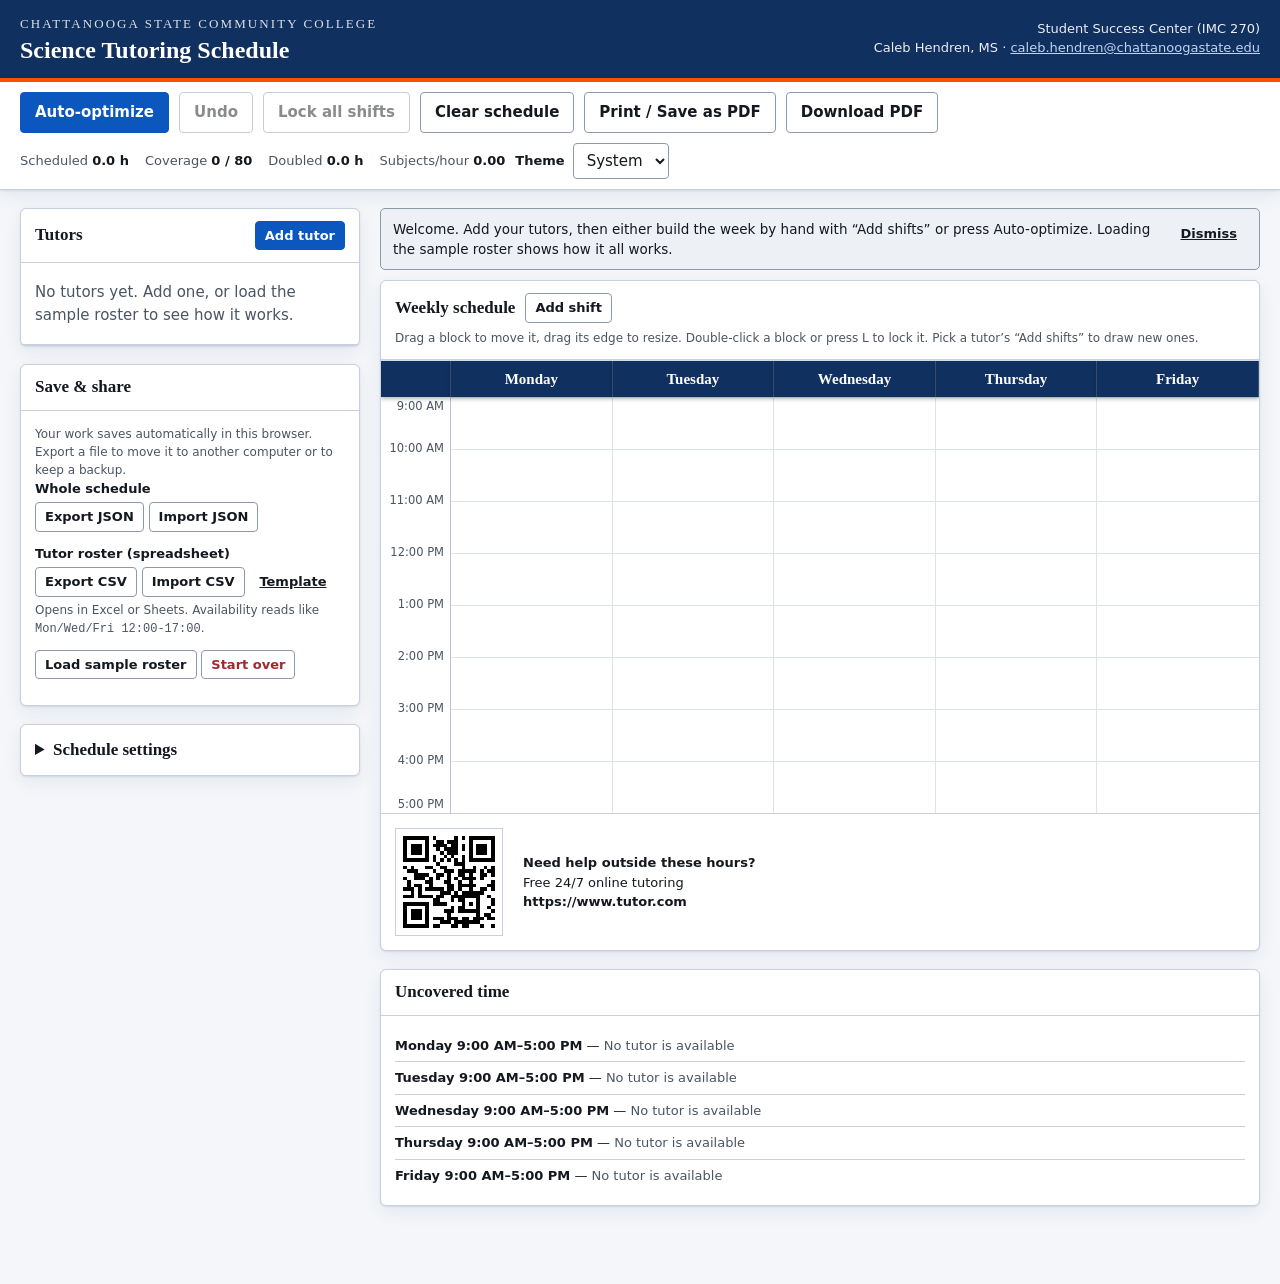
==== index.html @ 3a1ab456 "Start the sample roster at 9 AM, add undo, and say why a hole is really a hole Three tutors in the s" ====
<!DOCTYPE html>
<html lang="en">
<head>
<meta charset="utf-8">
<meta name="viewport" content="width=device-width, initial-scale=1">
<title>Tutor Schedule — Chattanooga State</title>
<meta name="description" content="Weekly science tutoring schedule builder for Chattanooga State Community College.">
<link rel="icon" href="data:image/svg+xml,%3Csvg xmlns='http://www.w3.org/2000/svg' viewBox='0 0 32 32'%3E%3Crect width='32' height='32' rx='6' fill='%2310305F'/%3E%3Cpath d='M7 11h18M7 16h18M7 21h11' stroke='%23FE5000' stroke-width='2.5' stroke-linecap='round'/%3E%3C/svg%3E">
<link rel="stylesheet" href="assets/css/app.css">
<link rel="stylesheet" href="assets/css/print.css" media="print">
</head>
<body>
<a class="skip-link" href="#calendar-panel">Skip to the schedule</a>

<header class="app-header">
  <div class="app-header__inner">
    <div class="app-header__brand">
      <span class="app-header__college">Chattanooga State Community College</span>
      <h1 class="app-header__title" id="app-title">Science Tutoring Schedule</h1>
    </div>
    <div class="app-header__meta">
      <div id="header-location">Student Success Center (IMC 270)</div>
      <div>
        <span id="header-contact">Caleb Hendren, MS</span> ·
        <a id="header-email" href="mailto:caleb.hendren@chattanoogastate.edu">caleb.hendren@chattanoogastate.edu</a>
      </div>
    </div>
  </div>
</header>

<div class="toolbar">
  <div class="toolbar__inner">
    <button type="button" class="btn btn--primary" id="btn-optimize">Auto-optimize</button>
    <button type="button" class="btn" id="btn-cancel" hidden>Cancel</button>
    <button type="button" class="btn" id="btn-undo" title="Undo (Ctrl+Z)">Undo</button>
    <button type="button" class="btn" id="btn-lock-all">Lock all shifts</button>
    <button type="button" class="btn" id="btn-clear">Clear schedule</button>
    <button type="button" class="btn" id="btn-print">Print / Save as PDF</button>
    <button type="button" class="btn" id="btn-pdf">Download PDF</button>

    <div class="toolbar__spacer"></div>

    <div class="stats" id="stats" role="status" aria-live="polite"></div>

    <div class="field--inline">
      <label for="theme-select">Theme</label>
      <select id="theme-select" style="width:auto">
        <option value="system">System</option>
        <option value="light">Light</option>
        <option value="dark">Dark</option>
      </select>
    </div>

    <div class="progress" id="progress" data-active="false">
      <div class="progress__track"><div class="progress__bar" id="progress-bar"></div></div>
      <span id="progress-text">Optimizing…</span>
    </div>
  </div>
</div>

<div class="layout">
  <aside>
    <section class="panel" aria-labelledby="tutors-heading">
      <div class="panel__head">
        <h2 id="tutors-heading">Tutors</h2>
        <div class="toolbar__spacer"></div>
        <button type="button" class="btn btn--small btn--primary" id="btn-add-tutor">Add tutor</button>
      </div>
      <div class="panel__body--flush">
        <ul class="roster" id="roster"></ul>
      </div>
    </section>

    <section class="panel" aria-labelledby="data-heading">
      <div class="panel__head"><h2 id="data-heading">Save &amp; share</h2></div>
      <div class="panel__body">
        <p class="field__hint" style="margin-top:0" id="save-hint">
          Your work saves automatically in this browser. Export a file to move it to another
          computer or to keep a backup.
        </p>
        <div class="field">
          <label>Whole schedule</label>
          <button type="button" class="btn btn--small" id="btn-export-json">Export JSON</button>
          <button type="button" class="btn btn--small" id="btn-import-json">Import JSON</button>
        </div>
        <div class="field">
          <label>Tutor roster (spreadsheet)</label>
          <button type="button" class="btn btn--small" id="btn-export-csv">Export CSV</button>
          <button type="button" class="btn btn--small" id="btn-import-csv">Import CSV</button>
          <button type="button" class="btn btn--small btn--quiet" id="btn-template-csv">Template</button>
          <p class="field__hint">
            Opens in Excel or Sheets. Availability reads like
            <code>Mon/Wed/Fri 12:00-17:00</code>.
          </p>
        </div>
        <div class="field">
          <button type="button" class="btn btn--small" id="btn-sample">Load sample roster</button>
          <button type="button" class="btn btn--small btn--danger" id="btn-reset">Start over</button>
        </div>
        <input type="file" id="file-input" accept=".json,.csv,text/csv,application/json" class="visually-hidden">
      </div>
    </section>

    <section class="panel">
      <details class="settings" id="settings-details">
        <summary>Schedule settings</summary>
        <div class="panel__body" id="settings-body"></div>
      </details>
    </section>
  </aside>

  <main id="calendar-panel">
    <div id="messages" aria-live="polite"></div>

    <section class="panel" aria-labelledby="calendar-heading">
      <div class="panel__head">
        <h2 id="calendar-heading">Weekly schedule</h2>
        <button type="button" class="btn btn--small" id="btn-add-shift">Add shift</button>
        <div class="toolbar__spacer"></div>
        <span class="field__hint" id="calendar-hint">Drag a block to move it, drag its edge to resize. Double-click a block or press L to lock it.</span>
      </div>
      <div class="calendar-wrap">
        <div class="calendar-min">
          <div class="calendar" id="calendar"></div>
        </div>
      </div>
      <div class="schedule-foot">
        <div id="qr-holder"></div>
        <div class="schedule-foot__text">
          <div><strong>Need help outside these hours?</strong></div>
          <div id="qr-caption">Free 24/7 online tutoring</div>
          <div class="schedule-foot__url" id="qr-url">https://www.tutor.com</div>
        </div>
      </div>
    </section>

    <section class="panel" aria-labelledby="gaps-heading">
      <div class="panel__head"><h2 id="gaps-heading">Uncovered time</h2></div>
      <div class="panel__body"><ul class="gaps" id="gaps"></ul></div>
    </section>
  </main>
</div>

<!-- Rendered from the same state, shown only on paper: a real table so the
     PDF comes out tagged and navigable. -->
<div class="print-only" id="print-view"></div>

<div id="dialog-root"></div>

<script src="assets/js/vendor/qrcode.js"></script>
<script src="assets/js/vendor/jspdf.umd.min.js"></script>
<script src="assets/js/util.js"></script>
<script src="assets/js/store.js"></script>
<script src="assets/js/csv.js"></script>
<script src="assets/js/optimizer.js"></script>
<script src="assets/js/theme.js"></script>
<script src="assets/js/qr.js"></script>
<script src="assets/js/tutors.js"></script>
<script src="assets/js/calendar.js"></script>
<script src="assets/js/printview.js"></script>
<script src="assets/js/pdf.js"></script>
<script src="assets/js/app.js"></script>
</body>
</html>
---- assets/css/app.css ----
/* ==========================================================================
   Chatt State Tutor Scheduler
   Every color is a token. The four brand values below are the only place to
   edit if Marketing supplies different hex codes.
   ========================================================================== */

:root {
  --brand-navy: #10305F;
  --brand-blue: #0B57BE;
  --brand-blue-dark: #002855;
  --brand-orange: #FE5000;

  /* Orange fails AA as small text (3.3:1), so text uses the darkened form. */
  --brand-orange-text: #C63F00;

  --bg: #F4F6F9;
  --surface: #FFFFFF;
  --surface-2: #EDF1F6;
  --surface-3: #E2E8F0;
  --ink: #14181F;
  --ink-muted: #4A5563;
  --border: #C7D0DC;
  --border-strong: #8D9AAC;
  --accent: var(--brand-blue);
  --accent-ink: #FFFFFF;
  --header-bg: var(--brand-navy);
  --header-ink: #FFFFFF;
  --grid-line: #DCE3EC;
  --grid-line-strong: #B9C3D1;
  --avail-tint: rgba(0, 91, 187, .14);
  --danger: #A4262C;
  --shadow: 0 1px 2px rgba(16, 48, 95, .10), 0 6px 18px rgba(16, 48, 95, .07);

  --row-h: 26px;
  --gutter-w: 70px;
  --serif: Georgia, "Times New Roman", serif;
  --sans: system-ui, -apple-system, "Segoe UI", Roboto, "Helvetica Neue", Arial, sans-serif;

  color-scheme: light;
}

:root[data-theme="dark"] {
  --brand-navy: #0B1626;
  --brand-blue: #6FA8FF;
  --brand-blue-dark: #9CC4FF;
  --brand-orange: #FF7A3D;
  --brand-orange-text: #FFA575;

  --bg: #0E1520;
  --surface: #18212F;
  --surface-2: #212C3D;
  --surface-3: #2B384C;
  --ink: #EEF3F9;
  --ink-muted: #AEBBCA;
  --border: #35435C;
  --border-strong: #55688A;
  --accent: #6FA8FF;
  --accent-ink: #0B1626;
  --header-bg: #0B1626;
  --header-ink: #FFFFFF;
  --grid-line: #2A3648;
  --grid-line-strong: #3D4C66;
  --avail-tint: rgba(111, 168, 255, .14);
  --danger: #FF8A8A;
  --shadow: 0 1px 2px rgba(0, 0, 0, .4), 0 6px 18px rgba(0, 0, 0, .3);

  color-scheme: dark;
}

@media (prefers-color-scheme: dark) {
  :root:not([data-theme="light"]) {
    --brand-navy: #0B1626;
    --brand-blue: #6FA8FF;
    --brand-blue-dark: #9CC4FF;
    --brand-orange: #FF7A3D;
    --brand-orange-text: #FFA575;

    --bg: #0E1520;
    --surface: #18212F;
    --surface-2: #212C3D;
    --surface-3: #2B384C;
    --ink: #EEF3F9;
    --ink-muted: #AEBBCA;
    --border: #35435C;
    --border-strong: #55688A;
    --accent: #6FA8FF;
    --accent-ink: #0B1626;
    --header-bg: #0B1626;
    --header-ink: #FFFFFF;
    --grid-line: #2A3648;
    --grid-line-strong: #3D4C66;
    --avail-tint: rgba(111, 168, 255, .14);
    --danger: #FF8A8A;
    --shadow: 0 1px 2px rgba(0, 0, 0, .4), 0 6px 18px rgba(0, 0, 0, .3);

    color-scheme: dark;
  }
}

* { box-sizing: border-box; }

body {
  margin: 0;
  background: var(--bg);
  color: var(--ink);
  font: 15px/1.5 var(--sans);
  -webkit-text-size-adjust: 100%;
}

h1, h2, h3 { font-family: var(--serif); font-weight: 700; line-height: 1.2; margin: 0; }

a { color: var(--accent); }
a:focus-visible,
button:focus-visible,
input:focus-visible,
select:focus-visible,
textarea:focus-visible,
[tabindex]:focus-visible {
  outline: 3px solid var(--brand-orange);
  outline-offset: 2px;
  border-radius: 2px;
}

.skip-link {
  position: absolute; left: -9999px; top: 0; z-index: 100;
  background: var(--surface); color: var(--ink);
  padding: 10px 16px; border: 2px solid var(--brand-orange);
}
.skip-link:focus { left: 8px; top: 8px; }

.visually-hidden {
  position: absolute !important; width: 1px; height: 1px;
  margin: -1px; padding: 0; overflow: hidden;
  clip: rect(0 0 0 0); white-space: nowrap; border: 0;
}

/* ---- header ------------------------------------------------------------ */

.app-header {
  background: var(--header-bg);
  color: var(--header-ink);
  border-bottom: 4px solid var(--brand-orange);
}
.app-header__inner {
  max-width: 1600px; margin: 0 auto; padding: 14px 20px;
  display: flex; align-items: center; gap: 20px; flex-wrap: wrap;
}
.app-header__brand { display: flex; flex-direction: column; gap: 2px; }
.app-header__college {
  font-family: var(--serif); font-size: 13px; letter-spacing: .16em;
  text-transform: uppercase; opacity: .85;
}
.app-header__title { font-size: 24px; color: var(--header-ink); }
.app-header__meta { margin-left: auto; text-align: right; font-size: 13px; line-height: 1.45; opacity: .92; }
.app-header__meta a { color: #CFE1FF; }

/* ---- controls ---------------------------------------------------------- */

.btn {
  font: inherit; font-weight: 600;
  padding: 8px 14px;
  border: 1px solid var(--border-strong);
  border-radius: 4px;
  background: var(--surface);
  color: var(--ink);
  cursor: pointer;
}
.btn:hover { background: var(--surface-2); }
.btn--primary {
  background: var(--accent); border-color: var(--accent); color: var(--accent-ink);
}
.btn--primary:hover { background: var(--brand-blue-dark); border-color: var(--brand-blue-dark); }
:root[data-theme="dark"] .btn--primary:hover { background: #9CC4FF; }
.btn--quiet { background: transparent; border-color: transparent; text-decoration: underline; padding: 6px 8px; }
.btn--danger { color: var(--danger); }
.btn[disabled] { opacity: .5; cursor: not-allowed; }
.btn--small { padding: 4px 9px; font-size: 13px; }

label { font-weight: 600; font-size: 13px; }
input[type="text"], input[type="number"], input[type="email"], input[type="url"], select, textarea {
  font: inherit;
  padding: 7px 9px;
  border: 1px solid var(--border-strong);
  border-radius: 4px;
  background: var(--surface);
  color: var(--ink);
  width: 100%;
}
input[type="checkbox"] { width: 17px; height: 17px; accent-color: var(--accent); }

fieldset { border: 1px solid var(--border); border-radius: 5px; margin: 0; padding: 10px 12px 12px; }
legend { font-weight: 700; font-size: 13px; padding: 0 5px; }

/* ---- toolbar ----------------------------------------------------------- */

.toolbar {
  position: sticky; top: 0; z-index: 20;
  background: var(--surface);
  border-bottom: 1px solid var(--border);
  box-shadow: var(--shadow);
}
.toolbar__inner {
  max-width: 1600px; margin: 0 auto; padding: 10px 20px;
  display: flex; gap: 10px; align-items: center; flex-wrap: wrap;
}
.toolbar__spacer { flex: 1 1 auto; }

.stats { display: flex; gap: 16px; flex-wrap: wrap; font-size: 13px; color: var(--ink-muted); }
.stats strong { color: var(--ink); font-variant-numeric: tabular-nums; }
.stats__item--over strong { color: var(--brand-orange-text); }

.progress {
  display: none; align-items: center; gap: 10px;
  width: 100%; padding-top: 4px;
}
.progress[data-active="true"] { display: flex; }
.progress__track { flex: 1 1 auto; height: 8px; background: var(--surface-3); border-radius: 999px; overflow: hidden; }
.progress__bar { height: 100%; width: 0; background: var(--accent); transition: width .12s linear; }

/* ---- layout ------------------------------------------------------------ */

.layout {
  max-width: 1600px; margin: 0 auto; padding: 18px 20px 60px;
  display: grid; grid-template-columns: 340px minmax(0, 1fr); gap: 20px; align-items: start;
}
@media (max-width: 1080px) { .layout { grid-template-columns: 1fr; } }

.panel {
  background: var(--surface);
  border: 1px solid var(--border);
  border-radius: 6px;
  box-shadow: var(--shadow);
  margin-bottom: 18px;
}
.panel__head {
  display: flex; align-items: center; flex-wrap: wrap; gap: 6px 10px;
  padding: 12px 14px; border-bottom: 1px solid var(--border);
}
.panel__head .field__hint { margin: 0; text-align: right; }
.panel__head h2 { font-size: 17px; }
.panel__body { padding: 14px; }
.panel__body--flush { padding: 0; }

/* ---- tutor roster ------------------------------------------------------ */

.roster { list-style: none; margin: 0; padding: 0; }
.roster__empty { padding: 18px 14px; color: var(--ink-muted); }
.roster li { border-bottom: 1px solid var(--border); }
.roster__row {
  display: flex; align-items: flex-start; flex-wrap: wrap;
  gap: 8px 10px; padding: 10px 14px; width: 100%;
}
.roster__swatch {
  flex: none; width: 14px; height: 38px; border-radius: 3px; margin-top: 2px;
  border: 1px solid rgba(0, 0, 0, .25);
}
.roster__info { flex: 1 1 auto; min-width: 0; }
.roster__name { font-weight: 700; }
.roster__label { color: var(--ink-muted); font-size: 12px; font-weight: 400; }
.roster__meta { font-size: 12.5px; color: var(--ink-muted); }
/* Four actions do not fit beside a name in a sidebar, so they take their own
   line under it rather than squeezing the roster text to one word per row. */
.roster__actions {
  display: flex; gap: 4px; flex: 1 0 100%; flex-wrap: wrap; justify-content: flex-end;
}
.roster__row[data-selected="1"] {
  background: var(--avail-tint);
  box-shadow: inset 3px 0 0 var(--accent);
}

.chips { display: flex; flex-wrap: wrap; gap: 4px; margin: 4px 0 2px; }
.chip {
  font-size: 11px; font-weight: 700; letter-spacing: .04em;
  padding: 1px 6px; border-radius: 3px;
  background: var(--surface-3); color: var(--ink);
  border: 1px solid var(--border-strong);
}

/* ---- availability painter --------------------------------------------- */

.painter { display: grid; grid-template-columns: 54px repeat(5, 1fr); gap: 1px; user-select: none; }
.painter__corner, .painter__day, .painter__time {
  font-size: 11px; color: var(--ink-muted); text-align: center; padding: 2px 0;
}
.painter__time { text-align: right; padding-right: 6px; }
.painter__day { font-weight: 700; color: var(--ink); }
.painter__cell {
  height: 13px; background: var(--surface-3);
  border: 0; padding: 0; cursor: pointer; border-radius: 1px;
}
.painter__cell[data-on="1"] { background: var(--accent); }
.painter__cell[data-hour="1"] { border-top: 1px solid var(--border-strong); }
.painter__cell:focus-visible { outline: 2px solid var(--brand-orange); outline-offset: 1px; }
.painter__hint { font-size: 12px; color: var(--ink-muted); margin: 8px 0 0; }

.windows { list-style: none; margin: 8px 0 0; padding: 0; display: flex; flex-direction: column; gap: 6px; }
.windows li { display: flex; gap: 6px; align-items: center; }
.windows select, .windows input { width: auto; flex: 1 1 auto; min-width: 0; }

/* ---- calendar ---------------------------------------------------------- */

.calendar {
  display: grid;
  grid-template-columns: var(--gutter-w) repeat(5, minmax(0, 1fr));
  border-top: 1px solid var(--grid-line);
}
/* The day names pin to the top of the grid's own scroll box, not to the page,
   so they never come to rest in the middle of the schedule. */
.calendar__head {
  position: sticky; top: 0; z-index: 10;
  background: var(--brand-navy); color: #fff;
  font-family: var(--serif); font-weight: 700;
  text-align: center; padding: 7px 4px;
  border-right: 1px solid rgba(255, 255, 255, .18);
  box-shadow: 0 2px 4px rgba(0, 0, 0, .28);
}
.calendar__head--gutter { background: var(--brand-navy); }

.calendar__gutter { position: relative; border-right: 1px solid var(--grid-line-strong); }
.calendar__tick {
  position: absolute; right: 6px; transform: translateY(-50%);
  font-size: 11.5px; color: var(--ink-muted); font-variant-numeric: tabular-nums;
}

.calendar__day {
  position: relative;
  border-right: 1px solid var(--grid-line);
  background:
    repeating-linear-gradient(
      to bottom,
      var(--grid-line) 0, var(--grid-line) 1px,
      transparent 1px, transparent calc(var(--row-h) * 2)
    );
}
.calendar__day:last-child { border-right: 0; }

.block {
  position: absolute; overflow: hidden;
  border-radius: 4px;
  border: 1px solid rgba(0, 0, 0, .22);
  border-left-width: 5px;
  padding: 3px 5px;
  font-size: 12px; line-height: 1.25;
  cursor: grab; text-align: left;
  box-shadow: 0 1px 2px rgba(0, 0, 0, .12);
}
.block:active { cursor: grabbing; }
.block__name { font-weight: 700; display: block; }
.block__time { display: block; font-size: 11px; opacity: .85; font-variant-numeric: tabular-nums; }
.block__subjects { display: block; font-size: 10.5px; font-weight: 700; letter-spacing: .03em; margin-top: 1px; }
/* The padlock shows on a locked block, and otherwise only while the block is
   hovered or focused -- an unlocked week carries no icons at all. Hidden by
   visibility, so an invisible control is never in the way of a click; a block
   takes focus before its lock button, which is what puts it in reach of Tab. */
.block__lock {
  position: absolute; top: 1px; right: 1px;
  border: 0; background: none; padding: 1px 2px;
  font-size: 11px; line-height: 1; cursor: pointer;
  visibility: hidden;
}
.block:hover .block__lock,
.block:focus-visible .block__lock,
.block:focus-within .block__lock,
.block[data-locked="1"] .block__lock { visibility: visible; }
.block[data-locked="1"] { border-style: dashed; }
.block__lock:focus-visible { outline: 2px solid var(--brand-orange); outline-offset: 1px; }
.block[data-hatch="1"] {
  background-image: repeating-linear-gradient(
    45deg, rgba(0, 0, 0, .13) 0 4px, transparent 4px 9px
  );
}
.block[data-short="1"] { padding: 1px 4px; }
.block[data-short="1"] .block__time,
.block[data-short="1"] .block__subjects { display: none; }
.block__handle {
  position: absolute; left: 0; right: 0; height: 6px; cursor: ns-resize;
}
.block__handle--top { top: 0; }
.block__handle--bottom { bottom: 0; }

.overband {
  position: absolute; left: 0; right: 0;
  background: repeating-linear-gradient(45deg, var(--brand-orange) 0 6px, transparent 6px 12px);
  opacity: .55; pointer-events: none;
}

/* The hours the tutor being placed is actually free, tinted while drawing. */
.availband {
  position: absolute; left: 0; right: 0;
  background: var(--avail-tint); pointer-events: none;
}
.calendar[data-drawing="1"] .calendar__day { cursor: crosshair; }
.block--ghost {
  background: var(--surface); border: 2px dashed var(--accent); border-left-width: 2px;
  color: var(--ink); font-weight: 700; font-variant-numeric: tabular-nums;
  opacity: .92; pointer-events: none; left: 2px; right: 2px; width: auto;
}

.calendar-wrap {
  overflow: auto;
  max-height: calc(100vh - 200px);
  min-height: 360px;
  overscroll-behavior: contain;
}
.calendar-min { min-width: 720px; }

/* ---- warnings & gaps --------------------------------------------------- */

.notice {
  display: flex; gap: 9px; align-items: flex-start;
  padding: 10px 12px; border-radius: 5px; font-size: 13.5px;
  border: 1px solid var(--border-strong); background: var(--surface-2);
  margin-bottom: 10px;
}
.notice--warn { border-left: 5px solid var(--brand-orange); }
.notice--error { border-left: 5px solid var(--danger); }
.notice__list { margin: 4px 0 0; padding-left: 18px; }

.gaps { list-style: none; margin: 0; padding: 0; font-size: 13px; }
.gaps li { padding: 6px 0; border-bottom: 1px solid var(--border); }
.gaps li:last-child { border-bottom: 0; }
.gaps__when { font-weight: 700; }
.gaps__why { color: var(--ink-muted); }

/* ---- settings ---------------------------------------------------------- */

.field { margin-bottom: 12px; }
.field label { display: block; margin-bottom: 4px; }
.field--inline { display: flex; align-items: center; gap: 8px; }
.field--inline label { margin: 0; }
.field__hint { font-size: 12px; color: var(--ink-muted); margin: 4px 0 0; }
.grid-2 { display: grid; grid-template-columns: 1fr 1fr; gap: 12px; }

.subject-grid { display: grid; grid-template-columns: 1fr 1fr; gap: 6px 12px; }
.subject-grid label { display: flex; align-items: center; gap: 7px; font-weight: 500; }

details.settings > summary {
  cursor: pointer; padding: 12px 14px; font-family: var(--serif);
  font-weight: 700; font-size: 17px;
}
details.settings > summary:focus-visible { outline: 3px solid var(--brand-orange); outline-offset: -3px; }

/* ---- dialog ------------------------------------------------------------ */

.dialog-backdrop {
  position: fixed; inset: 0; background: rgba(8, 18, 33, .55);
  display: flex; align-items: flex-start; justify-content: center;
  padding: 30px 16px; overflow-y: auto; z-index: 50;
}
.dialog {
  background: var(--surface); border-radius: 8px; width: min(680px, 100%);
  box-shadow: 0 18px 60px rgba(0, 0, 0, .35); border: 1px solid var(--border);
}
.dialog__head { display: flex; align-items: center; padding: 14px 18px; border-bottom: 1px solid var(--border); }
.dialog__head h2 { font-size: 19px; }
.dialog__body { padding: 18px; }
.dialog__foot {
  display: flex; gap: 10px; justify-content: flex-end;
  padding: 14px 18px; border-top: 1px solid var(--border);
}

/* ---- footer / QR ------------------------------------------------------- */

.schedule-foot {
  display: flex; gap: 20px; align-items: center; flex-wrap: wrap;
  padding: 14px; border-top: 1px solid var(--border);
}
.qr-svg { width: 108px; height: 108px; display: block; background: #fff; border: 1px solid var(--border); }
.schedule-foot__text { font-size: 13px; line-height: 1.5; }
.schedule-foot__url { font-weight: 700; word-break: break-all; }

/* The print rendering is built from the same state but only shown on paper. */
.print-only { display: none; }
---- assets/css/print.css ----
/* Print / Save-as-PDF rendering.
   The screen app is hidden entirely and the semantic table takes over, so the
   PDF Chrome and Edge produce is tagged, selectable and screen-reader
   navigable rather than a picture of a calendar. */

@page {
  size: letter landscape;
  margin: 0.4in;
}

.app-header,
.toolbar,
.layout,
#dialog-root,
.skip-link { display: none !important; }

.print-only { display: block !important; }

html, body {
  background: #fff !important;
  color: #14181F !important;
  font-size: 9.5pt;
  font-family: system-ui, -apple-system, "Segoe UI", Roboto, Arial, sans-serif;
}

* { -webkit-print-color-adjust: exact !important; print-color-adjust: exact !important; }

.visually-hidden {
  position: absolute !important; width: 1px; height: 1px;
  margin: -1px; padding: 0; overflow: hidden;
  clip: rect(0 0 0 0); white-space: nowrap; border: 0;
}

/* ---- header ------------------------------------------------------------ */

.pv-head {
  display: flex; align-items: flex-end; gap: 20px;
  border-bottom: 3px solid #FE5000;
  padding-bottom: 6px; margin-bottom: 8px;
}
.pv-head__main { flex: 1 1 auto; }
.pv-college {
  margin: 0; font-size: 8pt; letter-spacing: .14em; text-transform: uppercase;
  color: #10305F; font-weight: 700;
}
.pv-head h1 {
  margin: 1px 0 0; font-family: Georgia, "Times New Roman", serif;
  font-size: 17pt; color: #002855;
}
.pv-term {
  margin: 2px 0 0; font-family: Georgia, "Times New Roman", serif;
  font-size: 12pt; font-weight: 700; color: #10305F;
}
.pv-subtitle { margin: 1px 0 0; font-size: 9pt; color: #3A4553; }
.pv-where { margin: 2px 0 0; font-size: 9.5pt; font-weight: 700; }
.pv-head__contact { text-align: right; font-size: 8.5pt; line-height: 1.35; }
.pv-head__contact p { margin: 0; }

/* ---- grid -------------------------------------------------------------- */

.pv-table {
  width: 100%; border-collapse: collapse; table-layout: fixed;
  page-break-inside: avoid;
}
.pv-table thead th {
  background: #10305F; color: #fff;
  font-family: Georgia, "Times New Roman", serif;
  font-size: 10pt; padding: 3px 2px;
  border: 1px solid #10305F;
}
.pv-time-head { width: 52px; }
.pv-time {
  width: 52px; text-align: right; padding-right: 4px;
  font-size: 7.5pt; color: #3A4553; font-weight: 600;
  white-space: nowrap;
  vertical-align: top;
}
.pv-table tbody tr { height: 15px; }
.pv-empty { border-bottom: 1px solid #EDF1F6; border-right: 1px solid #DCE3EC; }
.pv-table tbody tr.pv-hour .pv-empty,
.pv-table tbody tr.pv-hour .pv-time { border-top: 1px solid #B9C3D1; }

.pv-block {
  vertical-align: top;
  border: 1px solid #6B7789;
  padding: 2px 3px; line-height: 1.15;
  overflow: hidden;
}
.pv-block[data-hatch="1"] {
  background-image: repeating-linear-gradient(45deg, rgba(0,0,0,.14) 0 4px, transparent 4px 9px);
}
.pv-block__name { display: block; font-weight: 700; font-size: 8.5pt; }
.pv-block__time { display: block; font-size: 7pt; }
.pv-block__subjects { display: block; font-size: 7pt; font-weight: 700; letter-spacing: .02em; }

/* ---- day separation ----
   A day can run several lanes wide, so the day break needs a rule that is
   unmistakably heavier than the one between two lanes of the same day, plus a
   wash on alternating days for the stretches where blocks run edge to edge.
   These come after .pv-block: its border shorthand would otherwise win. */
.pv-table .pv-dayend { border-right: 2.5pt solid #10305F; }
.pv-table thead th.pv-dayend { border-right: 2.5pt solid #fff; }
.pv-table .pv-time { border-right: 2.5pt solid #10305F; }
.pv-day-alt.pv-empty { background: #F2F6FB; }

/* ---- important notes --------------------------------------------------- */

.pv-notes {
  margin-top: 7px; padding: 5px 8px;
  border: 1px solid #10305F; border-left: 4px solid #FE5000;
  page-break-inside: avoid;
}
.pv-notes h2 {
  font-family: Georgia, "Times New Roman", serif; font-size: 9.5pt;
  margin: 0 0 1px; color: #002855;
}
.pv-notes p { margin: 0; font-size: 8.5pt; line-height: 1.35; }

/* ---- footer ------------------------------------------------------------ */

.pv-foot {
  display: flex; gap: 16px; align-items: flex-start;
  margin-top: 8px; padding-top: 6px; border-top: 1px solid #B9C3D1;
  page-break-inside: avoid;
}
.pv-qr .qr-svg { width: 74px; height: 74px; border: 1px solid #B9C3D1; }
.pv-qr__text { font-size: 8pt; line-height: 1.35; max-width: 190px; }
.pv-qr__text p { margin: 0 0 1px; }
.pv-qr__url { font-weight: 700; word-break: break-all; }

.pv-legend { flex: 1 1 auto; }
.pv-legend h2 { font-size: 9pt; margin: 0 0 3px; font-family: Georgia, serif; }
.pv-legend ul {
  list-style: none; margin: 0; padding: 0;
  display: flex; flex-wrap: wrap; gap: 3px 14px; font-size: 8pt;
}
.pv-legend li { display: flex; align-items: center; gap: 5px; }
.pv-swatch { display: inline-block; width: 16px; height: 10px; border: 1px solid #6B7789; }
.pv-legend__subjects { color: #3A4553; font-weight: 700; font-size: 7pt; }

/* ---- text listing ------------------------------------------------------ */

.pv-listing {
  page-break-before: always;
  font-size: 10pt;
}
.pv-listing h2 { font-family: Georgia, serif; font-size: 13pt; color: #002855; margin: 0 0 6px; }
.pv-listing h3 {
  font-family: Georgia, serif; font-size: 11pt; margin: 10px 0 3px;
  border-bottom: 1px solid #B9C3D1;
}
.pv-listing ul { margin: 0; padding-left: 18px; }
.pv-listing li { margin-bottom: 1px; }
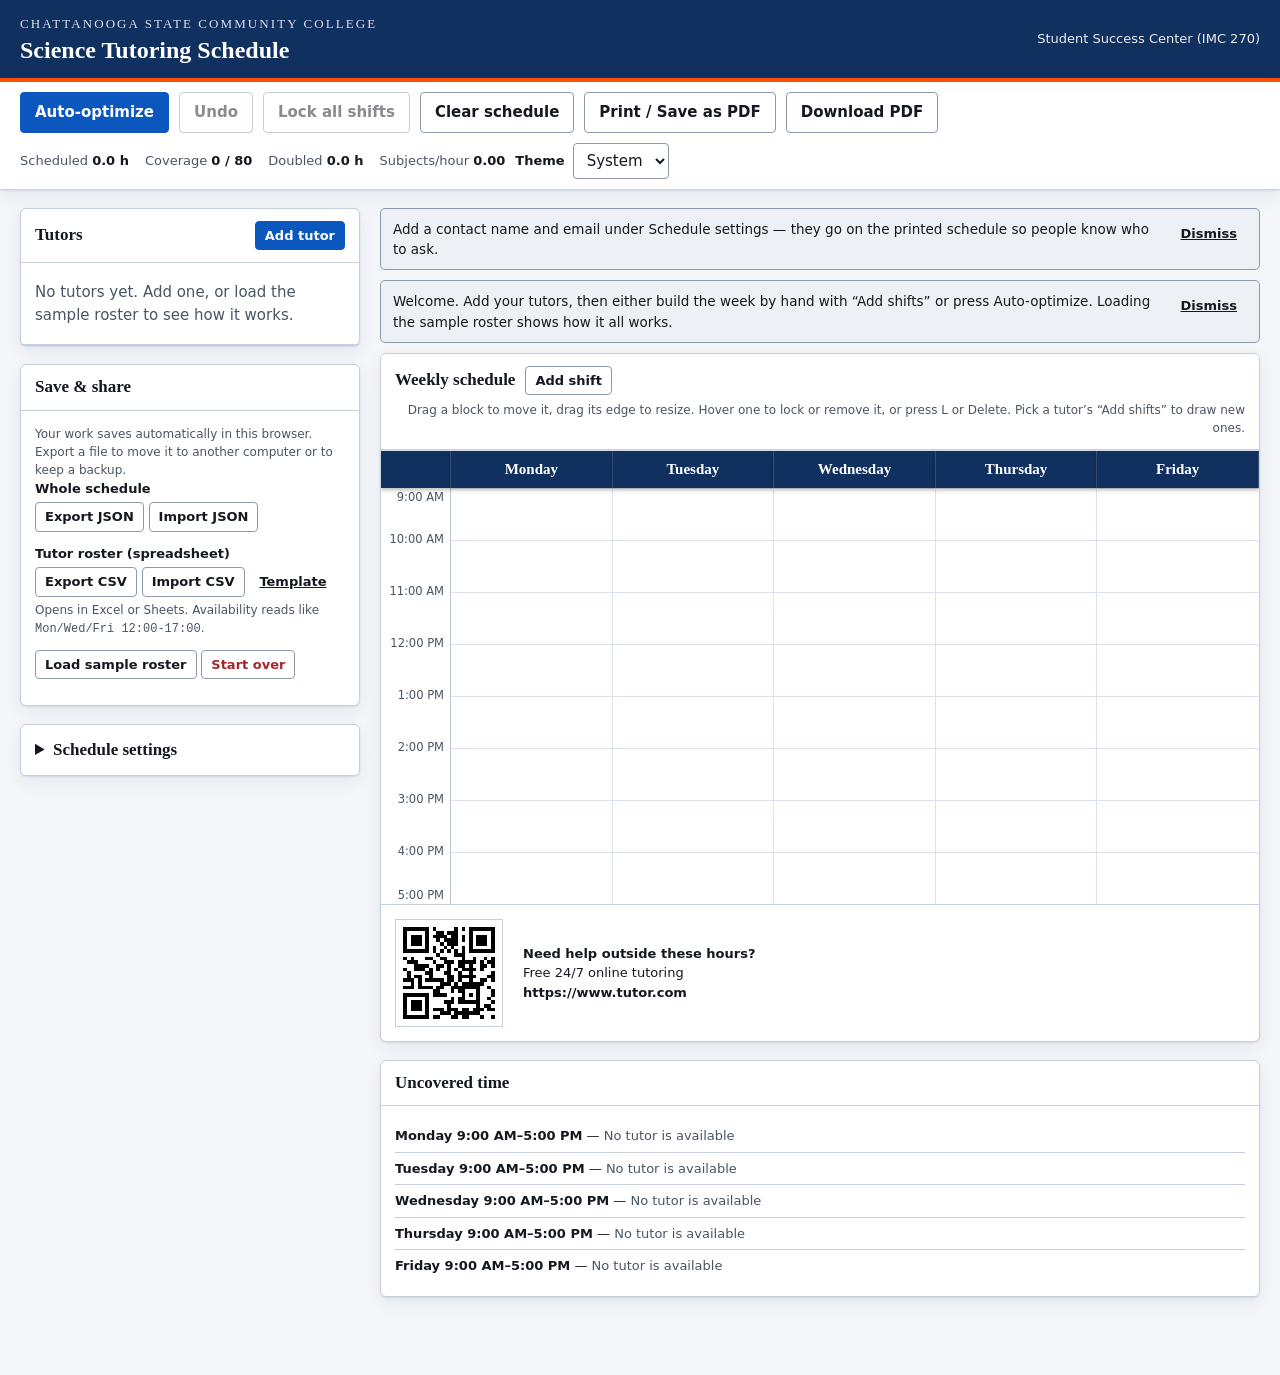
==== commit e193653b: "Add a remove button to each shift, and clear the contact defaults Removing a shift was Delete on a f" ====
--- a/index.html
+++ b/index.html
@@ -20,10 +20,7 @@
     </div>
     <div class="app-header__meta">
       <div id="header-location">Student Success Center (IMC 270)</div>
-      <div>
-        <span id="header-contact">Caleb Hendren, MS</span> ·
-        <a id="header-email" href="mailto:caleb.hendren@chattanoogastate.edu">caleb.hendren@chattanoogastate.edu</a>
-      </div>
+      <div id="header-contact-line" hidden></div>
     </div>
   </div>
 </header>
@@ -117,7 +114,7 @@
         <h2 id="calendar-heading">Weekly schedule</h2>
         <button type="button" class="btn btn--small" id="btn-add-shift">Add shift</button>
         <div class="toolbar__spacer"></div>
-        <span class="field__hint" id="calendar-hint">Drag a block to move it, drag its edge to resize. Double-click a block or press L to lock it.</span>
+        <span class="field__hint" id="calendar-hint">Drag a block to move it, drag its edge to resize. Hover one to lock or remove it, or press L or Delete.</span>
       </div>
       <div class="calendar-wrap">
         <div class="calendar-min">
--- a/assets/css/app.css
+++ b/assets/css/app.css
@@ -358,10 +358,26 @@
   font-size: 11px; line-height: 1; cursor: pointer;
   visibility: hidden;
 }
+/* The remove button sits beside the padlock and follows the same rule: it is
+   there when you are looking at the block, and gone when you are not. The lock
+   keeps the corner so a locked block's padlock never moves. */
+.block__remove {
+  position: absolute; top: 1px; right: 17px;
+  border: 0; background: none; padding: 0 3px;
+  font-size: 14px; line-height: 1; cursor: pointer;
+  color: inherit; opacity: .75;
+  visibility: hidden;
+}
+.block__remove:hover { opacity: 1; color: var(--danger); }
+.block__remove:focus-visible { outline: 2px solid var(--brand-orange); outline-offset: 1px; }
+
 .block:hover .block__lock,
 .block:focus-visible .block__lock,
 .block:focus-within .block__lock,
-.block[data-locked="1"] .block__lock { visibility: visible; }
+.block[data-locked="1"] .block__lock,
+.block:hover .block__remove,
+.block:focus-visible .block__remove,
+.block:focus-within .block__remove { visibility: visible; }
 .block[data-locked="1"] { border-style: dashed; }
 .block__lock:focus-visible { outline: 2px solid var(--brand-orange); outline-offset: 1px; }
 .block[data-hatch="1"] {
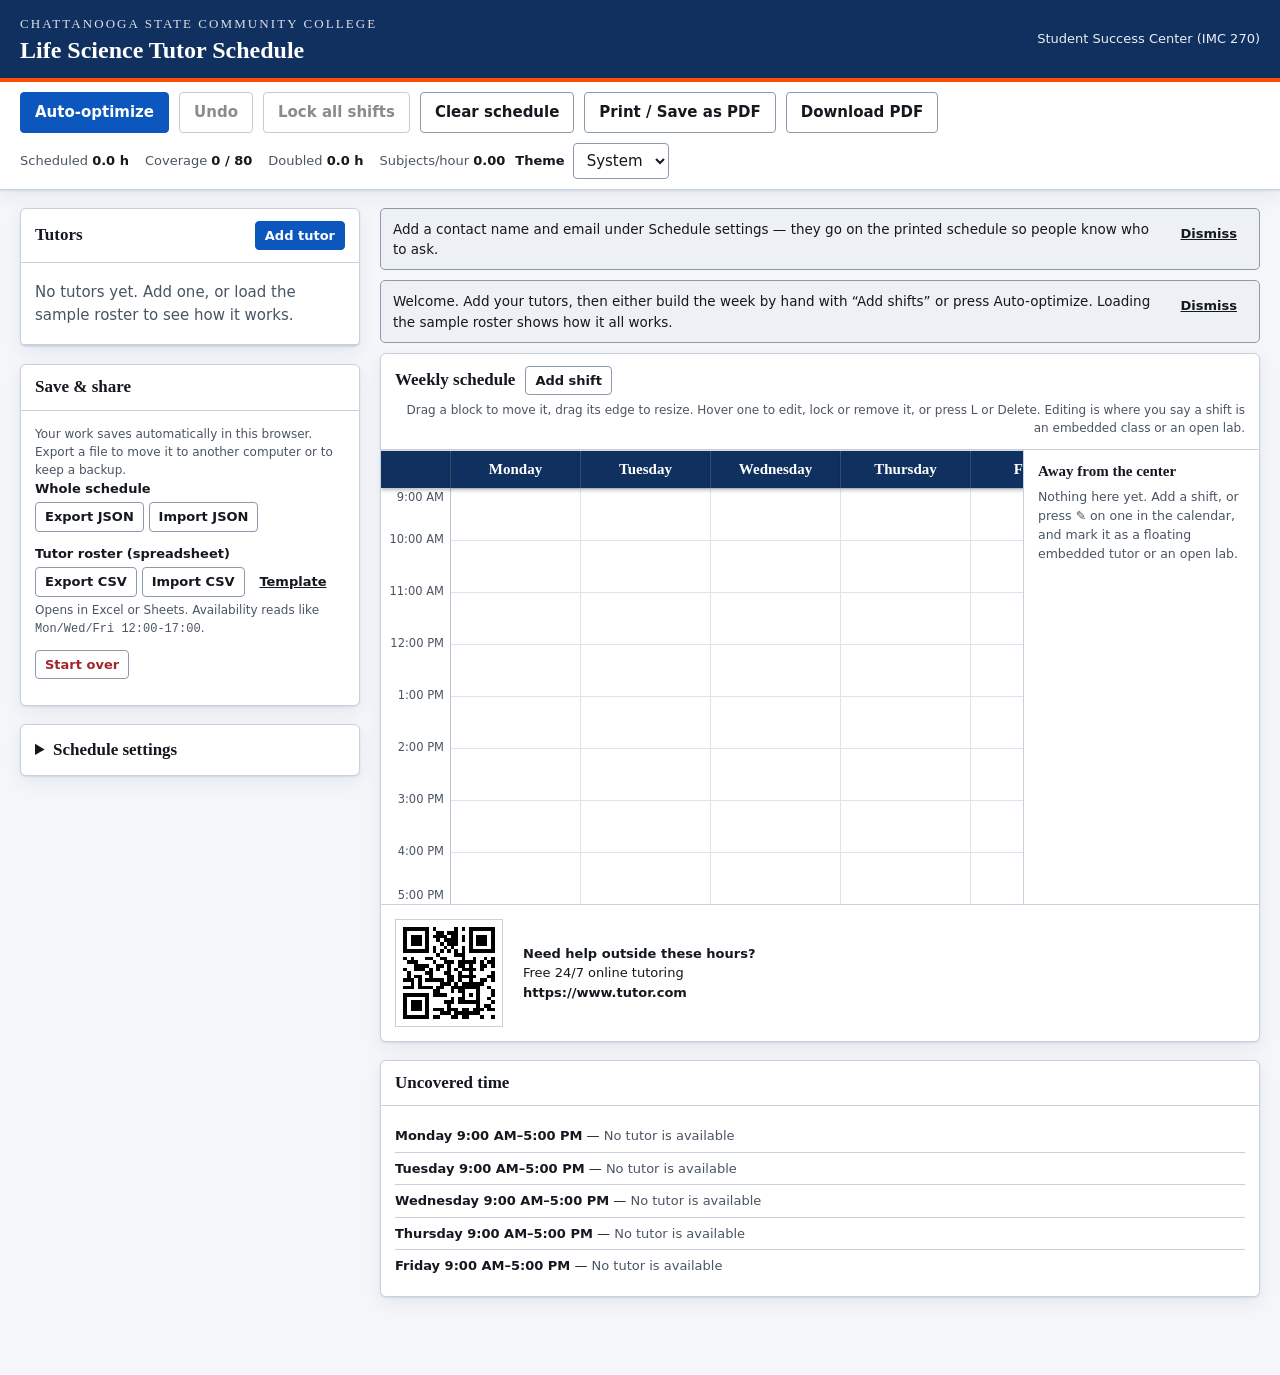
==== commit a54d841f: "Draw only the tutoring center, and list classes and labs beside it A tutor's hours and the tutoring " ====
--- a/index.html
+++ b/index.html
@@ -3,8 +3,8 @@
 <head>
 <meta charset="utf-8">
 <meta name="viewport" content="width=device-width, initial-scale=1">
-<title>Tutor Schedule — Chattanooga State</title>
-<meta name="description" content="Weekly science tutoring schedule builder for Chattanooga State Community College.">
+<title>Life Science Tutor Schedule — Chattanooga State</title>
+<meta name="description" content="Weekly Life Science tutoring schedule builder for Chattanooga State Community College.">
 <link rel="icon" href="data:image/svg+xml,%3Csvg xmlns='http://www.w3.org/2000/svg' viewBox='0 0 32 32'%3E%3Crect width='32' height='32' rx='6' fill='%2310305F'/%3E%3Cpath d='M7 11h18M7 16h18M7 21h11' stroke='%23FE5000' stroke-width='2.5' stroke-linecap='round'/%3E%3C/svg%3E">
 <link rel="stylesheet" href="assets/css/app.css">
 <link rel="stylesheet" href="assets/css/print.css" media="print">
@@ -16,7 +16,7 @@
   <div class="app-header__inner">
     <div class="app-header__brand">
       <span class="app-header__college">Chattanooga State Community College</span>
-      <h1 class="app-header__title" id="app-title">Science Tutoring Schedule</h1>
+      <h1 class="app-header__title" id="app-title">Life Science Tutor Schedule</h1>
     </div>
     <div class="app-header__meta">
       <div id="header-location">Student Success Center (IMC 270)</div>
@@ -91,7 +91,6 @@
           </p>
         </div>
         <div class="field">
-          <button type="button" class="btn btn--small" id="btn-sample">Load sample roster</button>
           <button type="button" class="btn btn--small btn--danger" id="btn-reset">Start over</button>
         </div>
         <input type="file" id="file-input" accept=".json,.csv,text/csv,application/json" class="visually-hidden">
@@ -102,6 +101,13 @@
       <details class="settings" id="settings-details">
         <summary>Schedule settings</summary>
         <div class="panel__body" id="settings-body"></div>
+        <!-- Outside #settings-body, which is re-rendered from state: the button
+             has to survive for the listener bound to it at startup. -->
+        <div class="panel__body settings__foot" id="settings-foot">
+          <button type="button" class="btn btn--small" id="btn-sample">Load sample roster</button>
+          <p class="field__hint">Ten tutors with realistic availability, to see how it all works.</p>
+          <p class="field__hint" id="app-version"></p>
+        </div>
       </details>
     </section>
   </aside>
@@ -116,10 +122,18 @@
         <div class="toolbar__spacer"></div>
         <span class="field__hint" id="calendar-hint">Drag a block to move it, drag its edge to resize. Hover one to lock or remove it, or press L or Delete.</span>
       </div>
-      <div class="calendar-wrap">
-        <div class="calendar-min">
-          <div class="calendar" id="calendar"></div>
+      <div class="schedule-body">
+        <div class="calendar-wrap">
+          <div class="calendar-min">
+            <div class="calendar" id="calendar"></div>
+          </div>
         </div>
+        <!-- Shifts held somewhere other than the room the calendar is about:
+             embedded classes and open labs, beside the grid rather than in it. -->
+        <aside class="offroom" aria-labelledby="offroom-heading">
+          <h3 class="offroom__title" id="offroom-heading">Away from the center</h3>
+          <div id="offroom"></div>
+        </aside>
       </div>
       <div class="schedule-foot">
         <div id="qr-holder"></div>
--- a/assets/css/app.css
+++ b/assets/css/app.css
@@ -362,7 +362,7 @@
    there when you are looking at the block, and gone when you are not. The lock
    keeps the corner so a locked block's padlock never moves. */
 .block__remove {
-  position: absolute; top: 1px; right: 17px;
+  position: absolute; top: 1px; right: 33px;
   border: 0; background: none; padding: 0 3px;
   font-size: 14px; line-height: 1; cursor: pointer;
   color: inherit; opacity: .75;
@@ -370,6 +370,21 @@
 }
 .block__remove:hover { opacity: 1; color: var(--danger); }
 .block__remove:focus-visible { outline: 2px solid var(--brand-orange); outline-offset: 1px; }
+
+/* Where a shift is held is not something a drag can change, so the block
+   carries a way into the dialog that can. It sits between the padlock and the
+   remove button and comes and goes with them. */
+.block__edit {
+  position: absolute; top: 1px; right: 17px;
+  border: 0; background: none; padding: 0 2px;
+  font-size: 11px; line-height: 1; cursor: pointer;
+  color: inherit; opacity: .75;
+  visibility: hidden;
+}
+.block__edit:hover { opacity: 1; }
+.block__edit:focus-visible { outline: 2px solid var(--brand-orange); outline-offset: 1px; }
+/* A locked block has no remove button, so the pencil takes that slot back. */
+.block[data-locked="1"] .block__edit { right: 17px; }
 
 .block:hover .block__lock,
 .block:focus-visible .block__lock,
@@ -377,7 +392,10 @@
 .block[data-locked="1"] .block__lock,
 .block:hover .block__remove,
 .block:focus-visible .block__remove,
-.block:focus-within .block__remove { visibility: visible; }
+.block:focus-within .block__remove,
+.block:hover .block__edit,
+.block:focus-visible .block__edit,
+.block:focus-within .block__edit { visibility: visible; }
 .block[data-locked="1"] { border-style: dashed; }
 .block__lock:focus-visible { outline: 2px solid var(--brand-orange); outline-offset: 1px; }
 .block[data-hatch="1"] {
@@ -412,13 +430,57 @@
   opacity: .92; pointer-events: none; left: 2px; right: 2px; width: auto;
 }
 
+/* The grid and the list of shifts held elsewhere sit side by side, and the
+   list drops underneath once the grid needs the whole width. */
+.schedule-body { display: flex; align-items: stretch; gap: 0; }
 .calendar-wrap {
   overflow: auto;
   max-height: calc(100vh - 200px);
   min-height: 360px;
   overscroll-behavior: contain;
+  flex: 1 1 auto;
 }
 .calendar-min { min-width: 720px; }
+
+.offroom {
+  flex: 0 0 236px;
+  border-left: 1px solid var(--border);
+  padding: 12px 14px;
+  font-size: 13px;
+  max-height: calc(100vh - 200px);
+  overflow: auto;
+}
+.offroom__title { font-family: var(--serif); font-size: 15px; margin: 0 0 8px; }
+.offroom__empty { margin: 0; color: var(--ink-muted); font-size: 12.5px; line-height: 1.5; }
+.offroom__kind {
+  font-size: 11px; text-transform: uppercase; letter-spacing: .08em;
+  color: var(--ink-muted); margin: 12px 0 5px;
+}
+.offroom__kind:first-child { margin-top: 0; }
+.offroom__list { list-style: none; margin: 0; padding: 0; }
+.offroom__item {
+  border: 1px solid rgba(0, 0, 0, .22); border-left-width: 5px;
+  border-radius: 4px; padding: 6px 8px; margin-bottom: 7px;
+}
+.offroom__item[data-locked="1"] { border-style: dashed; }
+.offroom__item[data-hatch="1"] {
+  background-image: repeating-linear-gradient(
+    45deg, rgba(0, 0, 0, .13) 0 4px, transparent 4px 9px
+  );
+}
+.offroom__who { font-weight: 700; }
+.offroom__when { font-variant-numeric: tabular-nums; }
+.offroom__room { font-weight: 700; }
+.offroom__subjects { font-size: 11px; font-weight: 700; letter-spacing: .03em; }
+.offroom__actions { display: flex; flex-wrap: wrap; gap: 4px; margin-top: 6px; }
+
+@media (max-width: 1080px) {
+  .schedule-body { display: block; }
+  .offroom {
+    border-left: 0; border-top: 1px solid var(--border);
+    max-height: none; overflow: visible;
+  }
+}
 
 /* ---- warnings & gaps --------------------------------------------------- */
 
@@ -447,6 +509,16 @@
 .field__hint { font-size: 12px; color: var(--ink-muted); margin: 4px 0 0; }
 .grid-2 { display: grid; grid-template-columns: 1fr 1fr; gap: 12px; }
 
+/* The class list: a full name, the short code that has to fit on a block, and
+   a way to take it off the schedule. */
+.classes { list-style: none; margin: 0 0 10px; padding: 0; }
+.classes li { display: flex; gap: 6px; margin-bottom: 6px; }
+.classes li input { flex: 1 1 auto; min-width: 0; }
+.classes__short { flex: 0 0 84px; text-transform: uppercase; }
+
+.settings__foot { padding-top: 0; }
+.settings__foot .field__hint { margin: 6px 0 0; }
+
 .subject-grid { display: grid; grid-template-columns: 1fr 1fr; gap: 6px 12px; }
 .subject-grid label { display: flex; align-items: center; gap: 7px; font-weight: 500; }
 
--- a/assets/css/print.css
+++ b/assets/css/print.css
@@ -45,11 +45,11 @@
 }
 .pv-head h1 {
   margin: 1px 0 0; font-family: Georgia, "Times New Roman", serif;
-  font-size: 17pt; color: #002855;
+  font-size: 15pt; color: #002855;
 }
 .pv-term {
   margin: 2px 0 0; font-family: Georgia, "Times New Roman", serif;
-  font-size: 12pt; font-weight: 700; color: #10305F;
+  font-size: 11pt; font-weight: 700; color: #10305F;
 }
 .pv-subtitle { margin: 1px 0 0; font-size: 9pt; color: #3A4553; }
 .pv-where { margin: 2px 0 0; font-size: 9.5pt; font-weight: 700; }
@@ -75,7 +75,7 @@
   white-space: nowrap;
   vertical-align: top;
 }
-.pv-table tbody tr { height: 15px; }
+.pv-table tbody tr { height: 13px; }
 .pv-empty { border-bottom: 1px solid #EDF1F6; border-right: 1px solid #DCE3EC; }
 .pv-table tbody tr.pv-hour .pv-empty,
 .pv-table tbody tr.pv-hour .pv-time { border-top: 1px solid #B9C3D1; }
@@ -83,15 +83,15 @@
 .pv-block {
   vertical-align: top;
   border: 1px solid #6B7789;
-  padding: 2px 3px; line-height: 1.15;
+  padding: 1px 3px; line-height: 1.1;
   overflow: hidden;
 }
 .pv-block[data-hatch="1"] {
   background-image: repeating-linear-gradient(45deg, rgba(0,0,0,.14) 0 4px, transparent 4px 9px);
 }
-.pv-block__name { display: block; font-weight: 700; font-size: 8.5pt; }
-.pv-block__time { display: block; font-size: 7pt; }
-.pv-block__subjects { display: block; font-size: 7pt; font-weight: 700; letter-spacing: .02em; }
+.pv-block__name { display: block; font-weight: 700; font-size: 8pt; }
+.pv-block__time { display: block; font-size: 6.5pt; }
+.pv-block__subjects { display: block; font-size: 6.5pt; font-weight: 700; letter-spacing: .02em; }
 
 /* ---- day separation ----
    A day can run several lanes wide, so the day break needs a rule that is
@@ -103,28 +103,48 @@
 .pv-table .pv-time { border-right: 2.5pt solid #10305F; }
 .pv-day-alt.pv-empty { background: #F2F6FB; }
 
+/* ---- away from the center ----------------------------------------------
+   A footnote band, not a second table: the entries run inline so the whole
+   thing costs one or two lines of the page-one budget. */
+
+.pv-offroom {
+  margin-top: 4px; padding: 3px 7px;
+  border: 1px solid #10305F; border-left: 4px solid #0072B2;
+  page-break-inside: avoid;
+}
+.pv-offroom h2 {
+  display: inline; font-family: Georgia, "Times New Roman", serif;
+  font-size: 8.5pt; color: #002855; margin-right: .35em;
+}
+.pv-offroom h2::after { content: ":"; }
+.pv-offroom ul {
+  display: inline; list-style: none; margin: 0; padding: 0; font-size: 7.5pt;
+}
+.pv-offroom li { display: inline; }
+.pv-offroom li + li::before { content: " · "; font-weight: 700; }
+
 /* ---- important notes --------------------------------------------------- */
 
 .pv-notes {
-  margin-top: 7px; padding: 5px 8px;
+  margin-top: 5px; padding: 4px 7px;
   border: 1px solid #10305F; border-left: 4px solid #FE5000;
   page-break-inside: avoid;
 }
 .pv-notes h2 {
-  font-family: Georgia, "Times New Roman", serif; font-size: 9.5pt;
+  font-family: Georgia, "Times New Roman", serif; font-size: 9pt;
   margin: 0 0 1px; color: #002855;
 }
-.pv-notes p { margin: 0; font-size: 8.5pt; line-height: 1.35; }
+.pv-notes p { margin: 0; font-size: 8pt; line-height: 1.3; }
 
 /* ---- footer ------------------------------------------------------------ */
 
 .pv-foot {
   display: flex; gap: 16px; align-items: flex-start;
-  margin-top: 8px; padding-top: 6px; border-top: 1px solid #B9C3D1;
+  margin-top: 5px; padding-top: 4px; border-top: 1px solid #B9C3D1;
   page-break-inside: avoid;
 }
-.pv-qr .qr-svg { width: 74px; height: 74px; border: 1px solid #B9C3D1; }
-.pv-qr__text { font-size: 8pt; line-height: 1.35; max-width: 190px; }
+.pv-qr .qr-svg { width: 58px; height: 58px; border: 1px solid #B9C3D1; }
+.pv-qr__text { font-size: 7.5pt; line-height: 1.3; max-width: 190px; }
 .pv-qr__text p { margin: 0 0 1px; }
 .pv-qr__url { font-weight: 700; word-break: break-all; }
 
@@ -132,7 +152,7 @@
 .pv-legend h2 { font-size: 9pt; margin: 0 0 3px; font-family: Georgia, serif; }
 .pv-legend ul {
   list-style: none; margin: 0; padding: 0;
-  display: flex; flex-wrap: wrap; gap: 3px 14px; font-size: 8pt;
+  display: flex; flex-wrap: wrap; gap: 2px 12px; font-size: 7.5pt;
 }
 .pv-legend li { display: flex; align-items: center; gap: 5px; }
 .pv-swatch { display: inline-block; width: 16px; height: 10px; border: 1px solid #6B7789; }
@@ -140,14 +160,26 @@
 
 /* ---- text listing ------------------------------------------------------ */
 
+/* The listing is a narrow list on a landscape page, so it runs in two columns
+   -- one page of the week rather than one and a half. */
 .pv-listing {
   page-break-before: always;
-  font-size: 10pt;
+  font-size: 9pt;
+  column-count: 2;
+  column-gap: 26px;
+  column-fill: auto;
 }
-.pv-listing h2 { font-family: Georgia, serif; font-size: 13pt; color: #002855; margin: 0 0 6px; }
+.pv-listing h2 {
+  font-family: Georgia, serif; font-size: 13pt; color: #002855; margin: 0 0 6px;
+  column-span: all;
+}
+.pv-listing__day {
+  break-inside: avoid; page-break-inside: avoid;
+}
 .pv-listing h3 {
-  font-family: Georgia, serif; font-size: 11pt; margin: 10px 0 3px;
+  font-family: Georgia, serif; font-size: 10.5pt; margin: 8px 0 2px;
   border-bottom: 1px solid #B9C3D1;
 }
-.pv-listing ul { margin: 0; padding-left: 18px; }
-.pv-listing li { margin-bottom: 1px; }
+.pv-listing__day:first-child h3 { margin-top: 0; }
+.pv-listing ul { margin: 0; padding-left: 16px; }
+.pv-listing li { margin-bottom: 0; line-height: 1.35; }
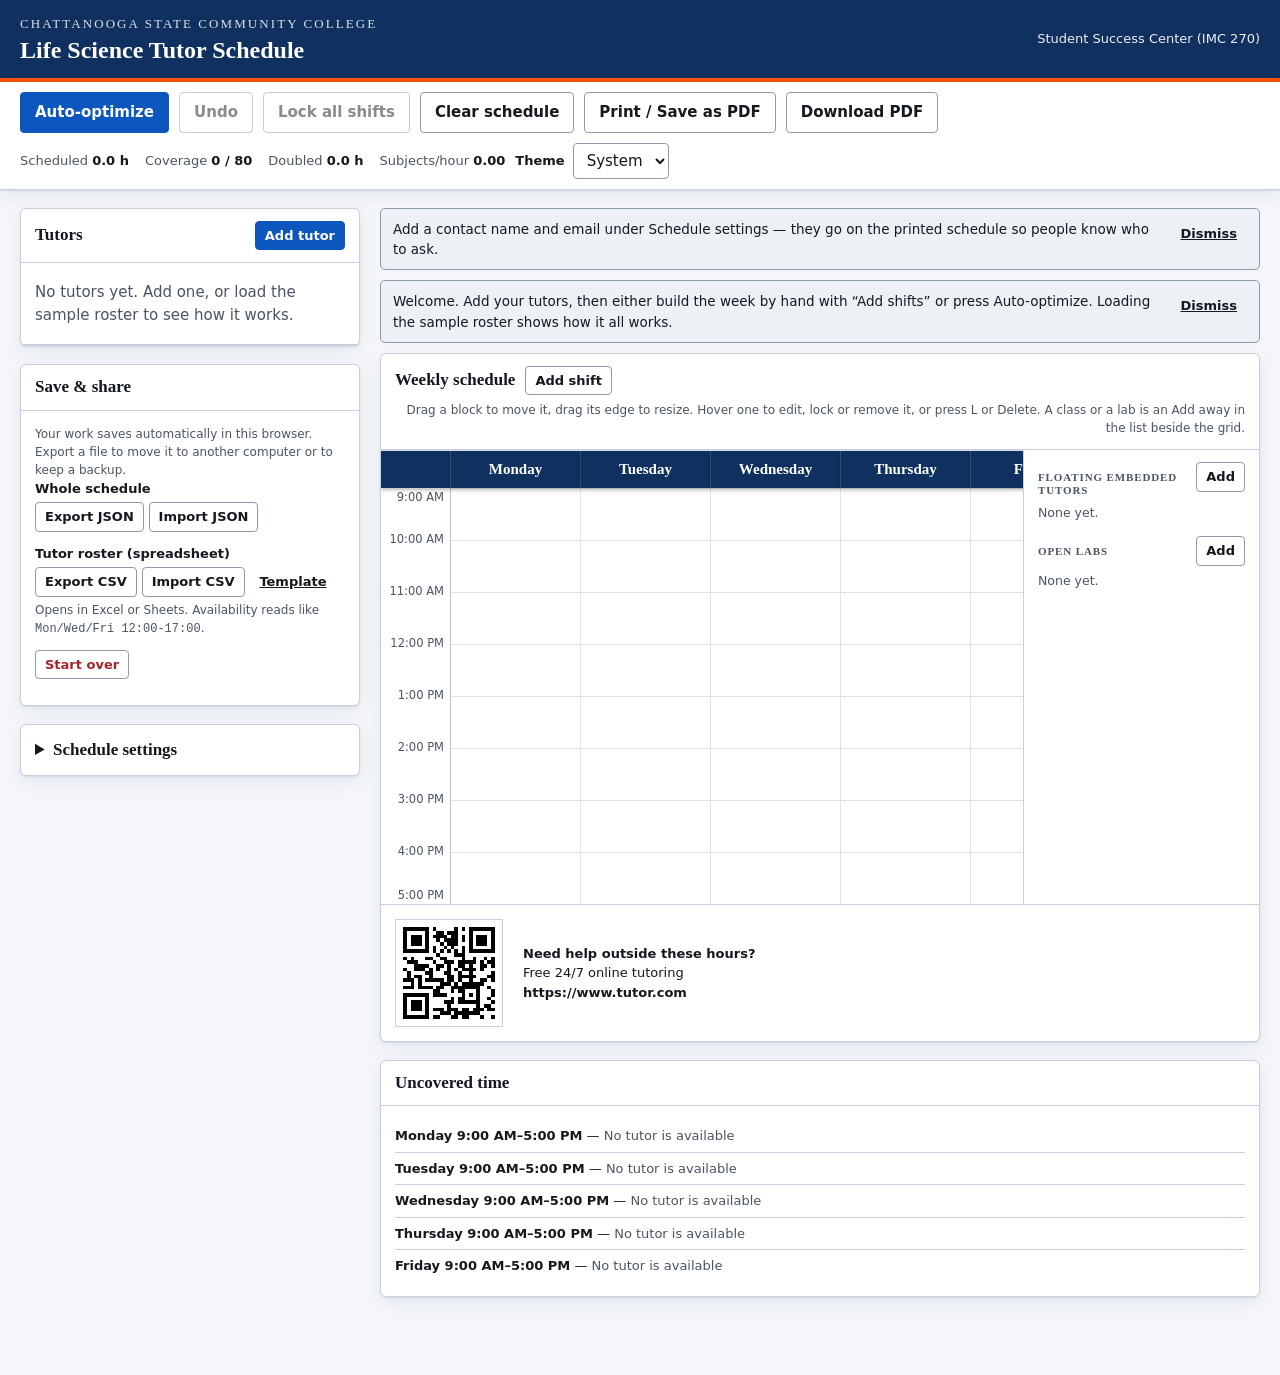
==== commit 01c76dba: "Add a class or a lab without a shift at the center first Getting someone into a class or a lab meant" ====
--- a/index.html
+++ b/index.html
@@ -130,8 +130,7 @@
         </div>
         <!-- Shifts held somewhere other than the room the calendar is about:
              embedded classes and open labs, beside the grid rather than in it. -->
-        <aside class="offroom" aria-labelledby="offroom-heading">
-          <h3 class="offroom__title" id="offroom-heading">Away from the center</h3>
+        <aside class="offroom" aria-label="Floating embedded tutors and open labs">
           <div id="offroom"></div>
         </aside>
       </div>
--- a/assets/css/app.css
+++ b/assets/css/app.css
@@ -450,13 +450,16 @@
   max-height: calc(100vh - 200px);
   overflow: auto;
 }
-.offroom__title { font-family: var(--serif); font-size: 15px; margin: 0 0 8px; }
-.offroom__empty { margin: 0; color: var(--ink-muted); font-size: 12.5px; line-height: 1.5; }
+.offroom__empty { margin: 0 0 4px; color: var(--ink-muted); font-size: 12.5px; }
+.offroom__head {
+  display: flex; align-items: baseline; justify-content: space-between;
+  gap: 8px; margin: 14px 0 6px;
+}
+.offroom__head:first-child { margin-top: 0; }
 .offroom__kind {
   font-size: 11px; text-transform: uppercase; letter-spacing: .08em;
-  color: var(--ink-muted); margin: 12px 0 5px;
-}
-.offroom__kind:first-child { margin-top: 0; }
+  color: var(--ink-muted); margin: 0;
+}
 .offroom__list { list-style: none; margin: 0; padding: 0; }
 .offroom__item {
   border: 1px solid rgba(0, 0, 0, .22); border-left-width: 5px;
--- a/assets/css/print.css
+++ b/assets/css/print.css
@@ -103,15 +103,16 @@
 .pv-table .pv-time { border-right: 2.5pt solid #10305F; }
 .pv-day-alt.pv-empty { background: #F2F6FB; }
 
-/* ---- away from the center ----------------------------------------------
-   A footnote band, not a second table: the entries run inline so the whole
-   thing costs one or two lines of the page-one budget. */
+/* ---- floating embedded tutors & open labs -------------------------------
+   A footnote band, not a second table: each kind is one run of inline
+   entries, so the whole thing costs a line or two of the page-one budget. */
 
 .pv-offroom {
   margin-top: 4px; padding: 3px 7px;
   border: 1px solid #10305F; border-left: 4px solid #0072B2;
   page-break-inside: avoid;
 }
+.pv-offroom__run + .pv-offroom__run { margin-top: 2px; }
 .pv-offroom h2 {
   display: inline; font-family: Georgia, "Times New Roman", serif;
   font-size: 8.5pt; color: #002855; margin-right: .35em;
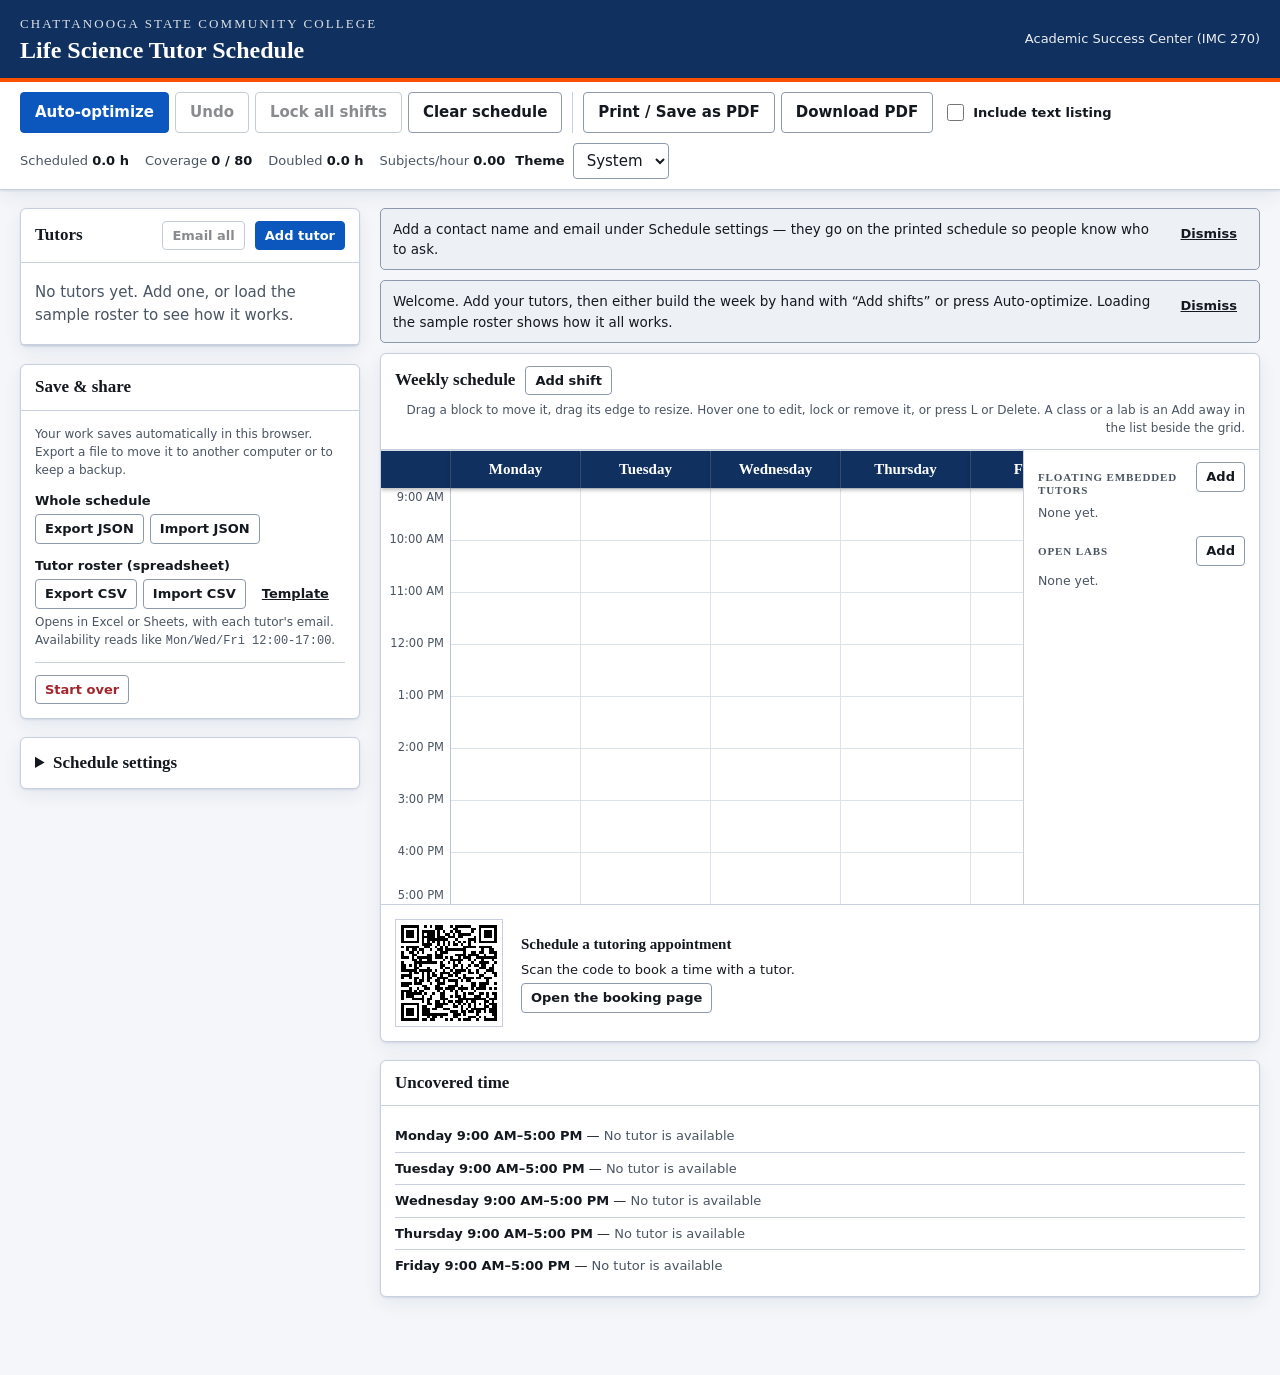
==== commit 7e6f3457: "Tutor emails, optional text listing, appointment QR, no blank last page - Each tutor has an email, s" ====
--- a/index.html
+++ b/index.html
@@ -19,7 +19,7 @@
       <h1 class="app-header__title" id="app-title">Life Science Tutor Schedule</h1>
     </div>
     <div class="app-header__meta">
-      <div id="header-location">Student Success Center (IMC 270)</div>
+      <div id="header-location">Academic Success Center (IMC 270)</div>
       <div id="header-contact-line" hidden></div>
     </div>
   </div>
@@ -27,13 +27,23 @@
 
 <div class="toolbar">
   <div class="toolbar__inner">
-    <button type="button" class="btn btn--primary" id="btn-optimize">Auto-optimize</button>
-    <button type="button" class="btn" id="btn-cancel" hidden>Cancel</button>
-    <button type="button" class="btn" id="btn-undo" title="Undo (Ctrl+Z)">Undo</button>
-    <button type="button" class="btn" id="btn-lock-all">Lock all shifts</button>
-    <button type="button" class="btn" id="btn-clear">Clear schedule</button>
-    <button type="button" class="btn" id="btn-print">Print / Save as PDF</button>
-    <button type="button" class="btn" id="btn-pdf">Download PDF</button>
+    <div class="toolbar__group" role="group" aria-label="Build the schedule">
+      <button type="button" class="btn btn--primary" id="btn-optimize">Auto-optimize</button>
+      <button type="button" class="btn" id="btn-cancel" hidden>Cancel</button>
+      <button type="button" class="btn" id="btn-undo" title="Undo (Ctrl+Z)">Undo</button>
+      <button type="button" class="btn" id="btn-lock-all">Lock all shifts</button>
+      <button type="button" class="btn" id="btn-clear">Clear schedule</button>
+    </div>
+
+    <div class="toolbar__group" role="group" aria-label="Print the handout">
+      <button type="button" class="btn" id="btn-print">Print / Save as PDF</button>
+      <button type="button" class="btn" id="btn-pdf">Download PDF</button>
+      <!-- Outside the settings panel, which is re-rendered from state: it sits
+           with the buttons it changes. -->
+      <label class="toolbar__check" title="Add the plain-text shift listing after each calendar">
+        <input type="checkbox" id="include-listing"> Include text listing
+      </label>
+    </div>
 
     <div class="toolbar__spacer"></div>
 
@@ -41,7 +51,7 @@
 
     <div class="field--inline">
       <label for="theme-select">Theme</label>
-      <select id="theme-select" style="width:auto">
+      <select id="theme-select" class="select--auto">
         <option value="system">System</option>
         <option value="light">Light</option>
         <option value="dark">Dark</option>
@@ -61,6 +71,7 @@
       <div class="panel__head">
         <h2 id="tutors-heading">Tutors</h2>
         <div class="toolbar__spacer"></div>
+        <button type="button" class="btn btn--small" id="btn-email-all">Email all</button>
         <button type="button" class="btn btn--small btn--primary" id="btn-add-tutor">Add tutor</button>
       </div>
       <div class="panel__body--flush">
@@ -71,26 +82,30 @@
     <section class="panel" aria-labelledby="data-heading">
       <div class="panel__head"><h2 id="data-heading">Save &amp; share</h2></div>
       <div class="panel__body">
-        <p class="field__hint" style="margin-top:0" id="save-hint">
+        <p class="field__hint field__hint--lead" id="save-hint">
           Your work saves automatically in this browser. Export a file to move it to another
           computer or to keep a backup.
         </p>
-        <div class="field">
-          <label>Whole schedule</label>
-          <button type="button" class="btn btn--small" id="btn-export-json">Export JSON</button>
-          <button type="button" class="btn btn--small" id="btn-import-json">Import JSON</button>
+        <div class="field" role="group" aria-labelledby="json-label">
+          <div class="field__label" id="json-label">Whole schedule</div>
+          <div class="field__row">
+            <button type="button" class="btn btn--small" id="btn-export-json">Export JSON</button>
+            <button type="button" class="btn btn--small" id="btn-import-json">Import JSON</button>
+          </div>
         </div>
-        <div class="field">
-          <label>Tutor roster (spreadsheet)</label>
-          <button type="button" class="btn btn--small" id="btn-export-csv">Export CSV</button>
-          <button type="button" class="btn btn--small" id="btn-import-csv">Import CSV</button>
-          <button type="button" class="btn btn--small btn--quiet" id="btn-template-csv">Template</button>
+        <div class="field" role="group" aria-labelledby="csv-label">
+          <div class="field__label" id="csv-label">Tutor roster (spreadsheet)</div>
+          <div class="field__row">
+            <button type="button" class="btn btn--small" id="btn-export-csv">Export CSV</button>
+            <button type="button" class="btn btn--small" id="btn-import-csv">Import CSV</button>
+            <button type="button" class="btn btn--small btn--quiet" id="btn-template-csv">Template</button>
+          </div>
           <p class="field__hint">
-            Opens in Excel or Sheets. Availability reads like
+            Opens in Excel or Sheets, with each tutor's email. Availability reads like
             <code>Mon/Wed/Fri 12:00-17:00</code>.
           </p>
         </div>
-        <div class="field">
+        <div class="field field--end">
           <button type="button" class="btn btn--small btn--danger" id="btn-reset">Start over</button>
         </div>
         <input type="file" id="file-input" accept=".json,.csv,text/csv,application/json" class="visually-hidden">
@@ -135,11 +150,11 @@
         </aside>
       </div>
       <div class="schedule-foot">
-        <div id="qr-holder"></div>
+        <a id="qr-link" class="schedule-foot__qr" target="_blank" rel="noopener"></a>
         <div class="schedule-foot__text">
-          <div><strong>Need help outside these hours?</strong></div>
-          <div id="qr-caption">Free 24/7 online tutoring</div>
-          <div class="schedule-foot__url" id="qr-url">https://www.tutor.com</div>
+          <strong id="qr-heading"></strong>
+          <div id="qr-caption"></div>
+          <a id="qr-book" class="btn btn--small" target="_blank" rel="noopener">Open the booking page</a>
         </div>
       </div>
     </section>
--- a/assets/css/app.css
+++ b/assets/css/app.css
@@ -171,6 +171,10 @@
 }
 .btn--primary:hover { background: var(--brand-blue-dark); border-color: var(--brand-blue-dark); }
 :root[data-theme="dark"] .btn--primary:hover { background: #9CC4FF; }
+@media (prefers-color-scheme: dark) {
+  :root:not([data-theme="light"]) .btn--primary:hover { background: #9CC4FF; }
+}
+a.btn { display: inline-block; text-decoration: none; }
 .btn--quiet { background: transparent; border-color: transparent; text-decoration: underline; padding: 6px 8px; }
 .btn--danger { color: var(--danger); }
 .btn[disabled] { opacity: .5; cursor: not-allowed; }
@@ -204,6 +208,15 @@
   display: flex; gap: 10px; align-items: center; flex-wrap: wrap;
 }
 .toolbar__spacer { flex: 1 1 auto; }
+/* Building the week and printing it are separate jobs, so their buttons sit in
+   separate groups with a rule between them. */
+.toolbar__group { display: flex; gap: 6px; align-items: center; flex-wrap: wrap; }
+.toolbar__group + .toolbar__group { padding-left: 10px; border-left: 1px solid var(--border); }
+.toolbar__check {
+  display: inline-flex; align-items: center; gap: 6px;
+  font-weight: 600; font-size: 13px; cursor: pointer; margin-left: 4px;
+}
+.select--auto { width: auto; }
 
 .stats { display: flex; gap: 16px; flex-wrap: wrap; font-size: 13px; color: var(--ink-muted); }
 .stats strong { color: var(--ink); font-variant-numeric: tabular-nums; }
@@ -258,11 +271,13 @@
 .roster__name { font-weight: 700; }
 .roster__label { color: var(--ink-muted); font-size: 12px; font-weight: 400; }
 .roster__meta { font-size: 12.5px; color: var(--ink-muted); }
-/* Four actions do not fit beside a name in a sidebar, so they take their own
+.roster__email { font-size: 12.5px; overflow-wrap: anywhere; }
+/* Five actions do not fit beside a name in a sidebar, so they take their own
    line under it rather than squeezing the roster text to one word per row. */
 .roster__actions {
   display: flex; gap: 4px; flex: 1 0 100%; flex-wrap: wrap; justify-content: flex-end;
 }
+.roster__actions .btn--small { padding: 3px 6px; font-size: 12.5px; }
 .roster__row[data-selected="1"] {
   background: var(--avail-tint);
   box-shadow: inset 3px 0 0 var(--accent);
@@ -278,18 +293,39 @@
 
 /* ---- availability painter --------------------------------------------- */
 
-.painter { display: grid; grid-template-columns: 54px repeat(5, 1fr); gap: 1px; user-select: none; }
-.painter__corner, .painter__day, .painter__time {
-  font-size: 11px; color: var(--ink-muted); text-align: center; padding: 2px 0;
-}
-.painter__time { text-align: right; padding-right: 6px; }
+/* Rows butt together with no gap, so the lines between them are continuous
+   and every time label can sit exactly on the line it names. */
+.painter {
+  display: grid; grid-template-columns: 54px repeat(5, 1fr);
+  grid-auto-rows: 14px; column-gap: 2px;
+  user-select: none; margin-bottom: 8px;
+}
+.painter__corner, .painter__day {
+  font-size: 11px; color: var(--ink-muted); text-align: center;
+  height: 22px; line-height: 16px;
+}
 .painter__day { font-weight: 700; color: var(--ink); }
+.painter__time { position: relative; }
+.painter__tick {
+  position: absolute; right: 6px; top: 0; transform: translateY(-50%);
+  font-size: 11px; line-height: 1; color: var(--ink-muted); white-space: nowrap;
+}
+.painter__tick--end { top: auto; bottom: 0; transform: translateY(50%); }
 .painter__cell {
-  height: 13px; background: var(--surface-3);
-  border: 0; padding: 0; cursor: pointer; border-radius: 1px;
-}
-.painter__cell[data-on="1"] { background: var(--accent); }
-.painter__cell[data-hour="1"] { border-top: 1px solid var(--border-strong); }
+  box-sizing: border-box; height: 100%; background: var(--surface-3);
+  border: 0; border-top: 1px solid var(--grid-line); padding: 0; cursor: pointer;
+}
+.painter__cell[data-hour="1"] { border-top-color: var(--border-strong); }
+.painter__cell:nth-last-child(-n+5) { border-bottom: 1px solid var(--border-strong); }
+.painter__cell[data-on="1"] { background: var(--accent); border-top-color: rgba(0, 0, 0, .12); }
+/* Inside a painted stretch the lines soften, so it reads as one block; the
+   hour lines stay just visible for counting. */
+.painter__cell[data-on="1"][data-hour="1"] { border-top-color: rgba(0, 0, 0, .3); }
+.painter__cell:hover { box-shadow: inset 0 0 0 2px var(--brand-orange); }
+.painter__readout {
+  margin: 0; font-size: 12.5px; font-weight: 600; color: var(--ink);
+  font-variant-numeric: tabular-nums; min-height: 1.4em;
+}
 .painter__cell:focus-visible { outline: 2px solid var(--brand-orange); outline-offset: 1px; }
 .painter__hint { font-size: 12px; color: var(--ink-muted); margin: 8px 0 0; }
 
@@ -510,6 +546,11 @@
 .field--inline { display: flex; align-items: center; gap: 8px; }
 .field--inline label { margin: 0; }
 .field__hint { font-size: 12px; color: var(--ink-muted); margin: 4px 0 0; }
+.field__hint--lead { margin: 0 0 12px; }
+.field__label { font-weight: 600; font-size: 13px; margin-bottom: 4px; }
+.field__row { display: flex; gap: 6px; flex-wrap: wrap; align-items: center; }
+.field--end { margin: 4px 0 0; padding-top: 12px; border-top: 1px solid var(--border); }
+fieldset + fieldset, .field + fieldset { margin-top: 12px; }
 .grid-2 { display: grid; grid-template-columns: 1fr 1fr; gap: 12px; }
 
 /* The class list: a full name, the short code that has to fit on a block, and
@@ -553,12 +594,16 @@
 /* ---- footer / QR ------------------------------------------------------- */
 
 .schedule-foot {
-  display: flex; gap: 20px; align-items: center; flex-wrap: wrap;
+  display: flex; gap: 18px; align-items: center; flex-wrap: wrap;
   padding: 14px; border-top: 1px solid var(--border);
 }
+.schedule-foot__qr { display: block; line-height: 0; border-radius: 4px; }
 .qr-svg { width: 108px; height: 108px; display: block; background: #fff; border: 1px solid var(--border); }
-.schedule-foot__text { font-size: 13px; line-height: 1.5; }
-.schedule-foot__url { font-weight: 700; word-break: break-all; }
+.schedule-foot__text {
+  display: flex; flex-direction: column; align-items: flex-start; gap: 4px;
+  font-size: 13px; line-height: 1.5; max-width: 360px;
+}
+.schedule-foot__text strong { font-family: var(--serif); font-size: 15px; }
 
 /* The print rendering is built from the same state but only shown on paper. */
 .print-only { display: none; }
--- a/assets/css/print.css
+++ b/assets/css/print.css
@@ -3,9 +3,14 @@
    PDF Chrome and Edge produce is tagged, selectable and screen-reader
    navigable rather than a picture of a calendar. */
 
+/* Zero, deliberately. Chrome and Edge draw their own header and footer -- the
+   document title at the top, the page URL at the bottom -- inside whatever the
+   @page margin leaves them, and there is no CSS switch to turn that off. Give
+   them no margin to draw into and the handout comes out clean; the page inset
+   comes back below as padding on the print root. */
 @page {
   size: letter landscape;
-  margin: 0.4in;
+  margin: 0;
 }
 
 .app-header,
@@ -14,7 +19,13 @@
 #dialog-root,
 .skip-link { display: none !important; }
 
-.print-only { display: block !important; }
+/* No bottom inset: each page's section brings its own top one, and a bottom
+   one here would land after whatever ends the document. A listing that runs to
+   the foot of its page would push it onto a blank page of its own. */
+.print-only {
+  display: block !important;
+  padding: 0.4in 0.4in 0;
+}
 
 html, body {
   background: #fff !important;
@@ -70,12 +81,14 @@
 }
 .pv-time-head { width: 52px; }
 .pv-time {
-  width: 52px; text-align: right; padding-right: 4px;
-  font-size: 7.5pt; color: #3A4553; font-weight: 600;
+  width: 52px; text-align: right; padding: 0 4px 0 0;
+  font-size: 7.5pt; line-height: 12px; color: #3A4553; font-weight: 600;
   white-space: nowrap;
   vertical-align: top;
 }
-.pv-table tbody tr { height: 13px; }
+/* A fixed height, not a minimum: the class page works out what fits in a
+   block from it (ROW_PX in printview.js). */
+.pv-table tbody tr { height: 14px; }
 .pv-empty { border-bottom: 1px solid #EDF1F6; border-right: 1px solid #DCE3EC; }
 .pv-table tbody tr.pv-hour .pv-empty,
 .pv-table tbody tr.pv-hour .pv-time { border-top: 1px solid #B9C3D1; }
@@ -147,7 +160,6 @@
 .pv-qr .qr-svg { width: 58px; height: 58px; border: 1px solid #B9C3D1; }
 .pv-qr__text { font-size: 7.5pt; line-height: 1.3; max-width: 190px; }
 .pv-qr__text p { margin: 0 0 1px; }
-.pv-qr__url { font-weight: 700; word-break: break-all; }
 
 .pv-legend { flex: 1 1 auto; }
 .pv-legend h2 { font-size: 9pt; margin: 0 0 3px; font-family: Georgia, serif; }
@@ -159,16 +171,58 @@
 .pv-swatch { display: inline-block; width: 16px; height: 10px; border: 1px solid #6B7789; }
 .pv-legend__subjects { color: #3A4553; font-weight: 700; font-size: 7pt; }
 
+/* ---- coverage by class -------------------------------------------------
+   Page one over again on a sheet of its own, with the week read the other way
+   round: one lane per class rather than per tutor, so a student can find their
+   class rather than having to know which tutor teaches it. */
+
+.pv-coverage {
+  /* The page inset above is the print root's padding, which lands once at the
+     top of page one; this page is its own sheet and needs its own. */
+  padding-top: 0.4in;
+  page-break-before: always;
+}
+/* A class block carries a short code rather than a name, so the tutors under
+   it are what the width is actually spent on. */
+.pv-block__who { display: block; font-size: 6.5pt; line-height: 1.15; }
+/* Where the tutors change inside a class block: a faint rule at that hour, and
+   the new stretch's hours and names under it. */
+/* Exactly as tall as the rows the block spans (set in printview.js), so its
+   text can never stretch them: the grid stays to scale. */
+.pv-run { position: relative; overflow: hidden; }
+.pv-nowrap { white-space: nowrap; }
+/* A stretch is boxed to its own hours. printview.js has already worked out
+   how many whole lines of names fit alongside the class code and the time,
+   and the names are clamped to that. */
+.pv-seg { position: absolute; left: 0; right: 0; overflow: hidden; }
+.pv-seg > .pv-block__who {
+  display: -webkit-box; -webkit-box-orient: vertical; overflow: hidden;
+  line-height: 10px;
+}
+.pv-seg > .pv-block__time { line-height: 10px; }
+.pv-seg--after { border-top: 1px solid rgba(20, 24, 31, .22); padding-top: 1px; }
+
 /* ---- text listing ------------------------------------------------------ */
 
 /* The listing is a narrow list on a landscape page, so it runs in two columns
-   -- one page of the week rather than one and a half. */
+   -- one page of the week rather than one and a half. Balanced, so a week that
+   fits on one page splits evenly rather than running the first column to the
+   foot of the sheet. */
 .pv-listing {
+  /* The page inset above is the print root's padding, which lands once at the
+     top of page one; the listing opens page two and needs its own. */
+  padding-top: 0.4in;
   page-break-before: always;
+  /* The inset at the foot of every page it runs onto, not just its last:
+     cloned, the padding is kept clear on each page and the columns break
+     above it, so it never needs a page of its own. */
+  padding-bottom: 0.4in;
+  -webkit-box-decoration-break: clone;
+  box-decoration-break: clone;
   font-size: 9pt;
   column-count: 2;
   column-gap: 26px;
-  column-fill: auto;
+  column-fill: balance;
 }
 .pv-listing h2 {
   font-family: Georgia, serif; font-size: 13pt; color: #002855; margin: 0 0 6px;
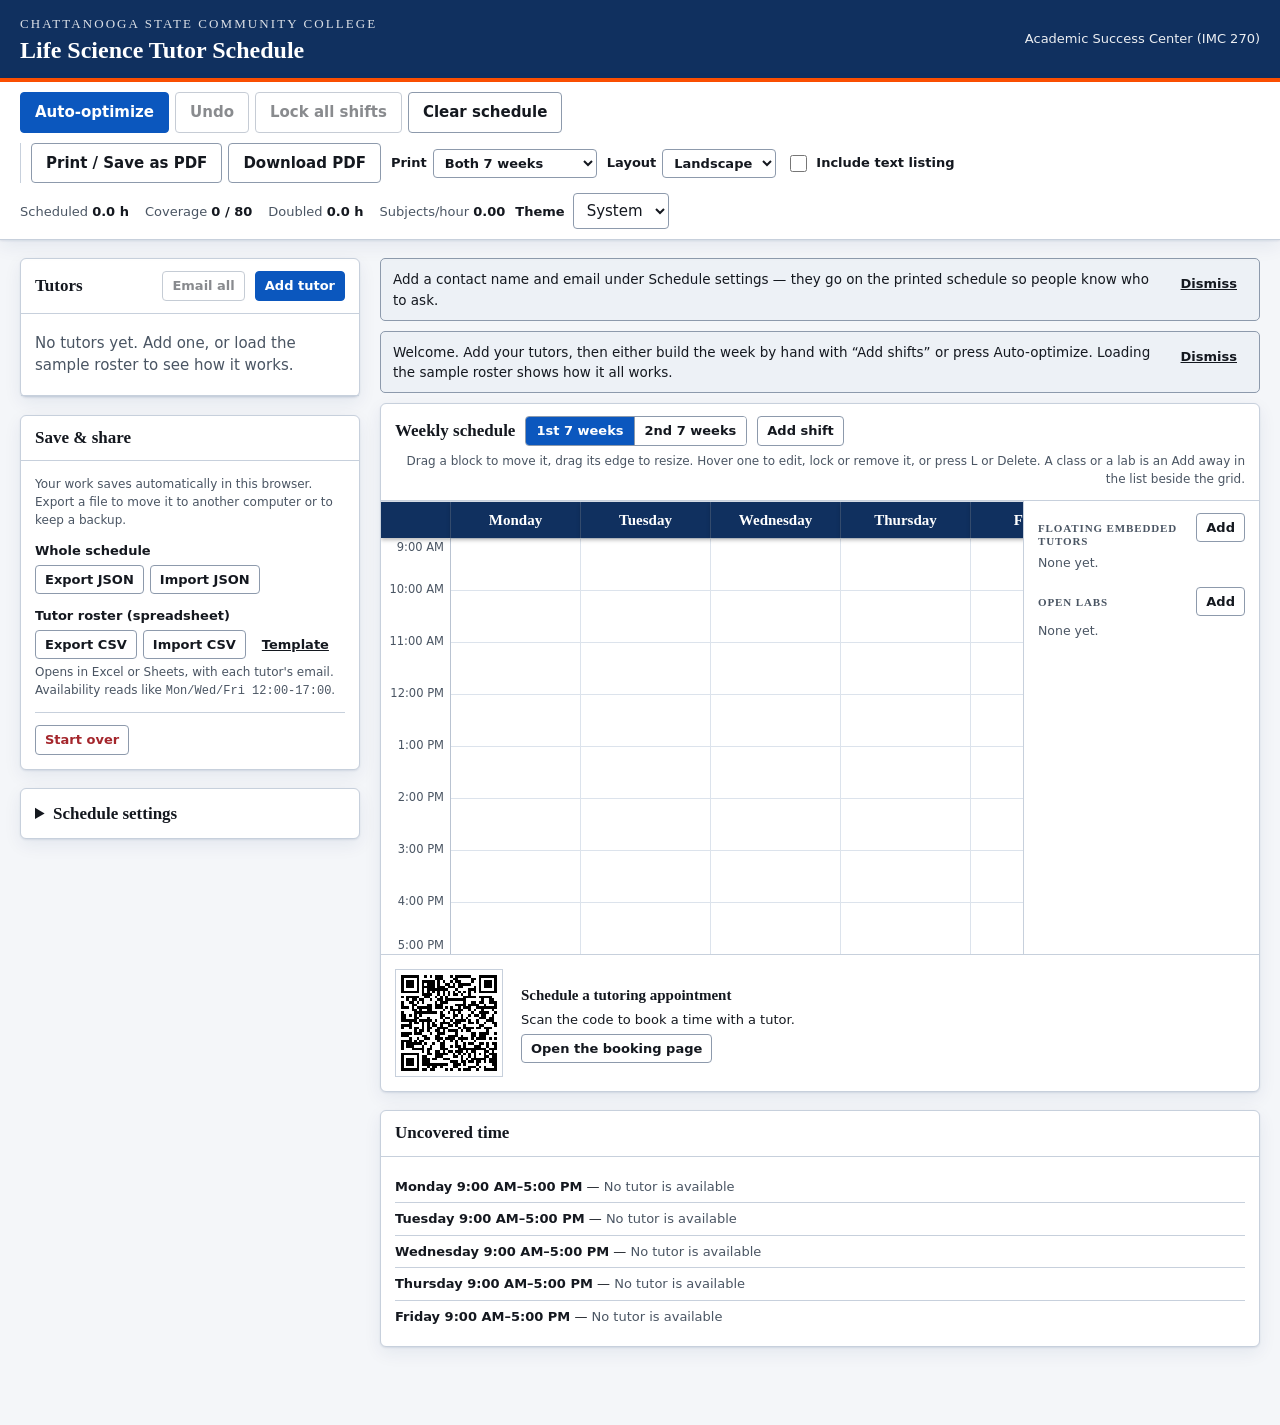
==== commit 150936f5: "Two 7-week halves and a landscape/portrait choice for the handout The term runs as two 7-week halves" ====
--- a/index.html
+++ b/index.html
@@ -38,8 +38,21 @@
     <div class="toolbar__group" role="group" aria-label="Print the handout">
       <button type="button" class="btn" id="btn-print">Print / Save as PDF</button>
       <button type="button" class="btn" id="btn-pdf">Download PDF</button>
-      <!-- Outside the settings panel, which is re-rendered from state: it sits
-           with the buttons it changes. -->
+      <!-- Outside the settings panel, which is re-rendered from state: these sit
+           with the buttons they change. -->
+      <label class="toolbar__select" for="print-periods">Print
+        <select id="print-periods" class="select--auto">
+          <option value="both">Both 7 weeks</option>
+          <option value="0">1st 7 weeks only</option>
+          <option value="1">2nd 7 weeks only</option>
+        </select>
+      </label>
+      <label class="toolbar__select" for="page-orientation">Layout
+        <select id="page-orientation" class="select--auto">
+          <option value="landscape">Landscape</option>
+          <option value="portrait">Portrait</option>
+        </select>
+      </label>
       <label class="toolbar__check" title="Add the plain-text shift listing after each calendar">
         <input type="checkbox" id="include-listing"> Include text listing
       </label>
@@ -133,6 +146,11 @@
     <section class="panel" aria-labelledby="calendar-heading">
       <div class="panel__head">
         <h2 id="calendar-heading">Weekly schedule</h2>
+        <!-- The term runs as two 7-week halves, each with a week of its own.
+             Everything on the page -- the grid, the stats, the handout -- is
+             the half picked here. -->
+        <div class="period-switch" role="radiogroup" aria-label="Which 7 weeks" id="period-switch"></div>
+        <button type="button" class="btn btn--small btn--quiet" id="btn-copy-period" hidden>Copy the 1st 7 weeks</button>
         <button type="button" class="btn btn--small" id="btn-add-shift">Add shift</button>
         <div class="toolbar__spacer"></div>
         <span class="field__hint" id="calendar-hint">Drag a block to move it, drag its edge to resize. Hover one to lock or remove it, or press L or Delete.</span>
--- a/assets/css/app.css
+++ b/assets/css/app.css
@@ -217,6 +217,11 @@
   font-weight: 600; font-size: 13px; cursor: pointer; margin-left: 4px;
 }
 .select--auto { width: auto; }
+.toolbar__select {
+  display: inline-flex; align-items: center; gap: 6px;
+  font-weight: 600; font-size: 13px; margin-left: 4px;
+}
+.toolbar__select select { padding: 5px 7px; font-size: 13px; }
 
 .stats { display: flex; gap: 16px; flex-wrap: wrap; font-size: 13px; color: var(--ink-muted); }
 .stats strong { color: var(--ink); font-variant-numeric: tabular-nums; }
@@ -521,6 +526,18 @@
   }
 }
 
+/* The two 7-week halves: a pair of buttons that reads as one control. */
+.period-switch { display: inline-flex; border: 1px solid var(--border-strong); border-radius: 4px; overflow: hidden; }
+.period-switch button {
+  font: inherit; font-size: 13px; font-weight: 600; padding: 4px 10px;
+  border: 0; background: var(--surface); color: var(--ink); cursor: pointer;
+}
+.period-switch button + button { border-left: 1px solid var(--border-strong); }
+.period-switch button[aria-checked="true"] { background: var(--accent); color: var(--accent-ink); }
+.period-switch button:hover:not([aria-checked="true"]) { background: var(--surface-2); }
+.period-dates + .period-dates { margin-top: 4px; }
+.period-dates__name { font-weight: 700; font-size: 13px; margin-bottom: 4px; }
+
 /* ---- warnings & gaps --------------------------------------------------- */
 
 .notice {
--- a/assets/css/print.css
+++ b/assets/css/print.css
@@ -7,9 +7,10 @@
    document title at the top, the page URL at the bottom -- inside whatever the
    @page margin leaves them, and there is no CSS switch to turn that off. Give
    them no margin to draw into and the handout comes out clean; the page inset
-   comes back below as padding on the print root. */
+   comes back below as padding on the print root. The size -- letter, landscape
+   or portrait -- is the schedule's own setting, so printview.js writes it in
+   a <style id="pv-page"> alongside this. */
 @page {
-  size: letter landscape;
   margin: 0;
 }
 
@@ -87,8 +88,9 @@
   vertical-align: top;
 }
 /* A fixed height, not a minimum: the class page works out what fits in a
-   block from it (ROW_PX in printview.js). */
-.pv-table tbody tr { height: 14px; }
+   block from it. printview.js sets it per page (rowPxFor), sized to fill
+   whichever way round the sheet is. */
+.pv-table tbody tr { height: var(--pv-row, 14px); }
 .pv-empty { border-bottom: 1px solid #EDF1F6; border-right: 1px solid #DCE3EC; }
 .pv-table tbody tr.pv-hour .pv-empty,
 .pv-table tbody tr.pv-hour .pv-time { border-top: 1px solid #B9C3D1; }
@@ -103,6 +105,7 @@
   background-image: repeating-linear-gradient(45deg, rgba(0,0,0,.14) 0 4px, transparent 4px 9px);
 }
 .pv-block__name { display: block; font-weight: 700; font-size: 8pt; }
+.pv-block__name--small { font-size: 6.5pt; }
 .pv-block__time { display: block; font-size: 6.5pt; }
 .pv-block__subjects { display: block; font-size: 6.5pt; font-weight: 700; letter-spacing: .02em; }
 
@@ -204,7 +207,42 @@
 
 /* ---- text listing ------------------------------------------------------ */
 
-/* The listing is a narrow list on a landscape page, so it runs in two columns
+/* Each 7 weeks starts a sheet of its own, with the inset the print root only
+   gives the first page. */
+.pv-period + .pv-period {
+  padding-top: 0.4in;
+  page-break-before: always;
+}
+
+.pv-coverage {
+  /* The page inset above is the print root's padding, which lands once at the
+     top of page one; this page is its own sheet and needs its own. */
+  padding-top: 0.4in;
+  page-break-before: always;
+}
+/* A class block carries a short code rather than a name, so the tutors under
+   it are what the width is actually spent on. */
+.pv-block__who { display: block; font-size: 6.5pt; line-height: 1.15; }
+/* Where the tutors change inside a class block: a faint rule at that hour, and
+   the new stretch's hours and names under it. */
+/* Exactly as tall as the rows the block spans (set in printview.js), so its
+   text can never stretch them: the grid stays to scale. */
+.pv-run { position: relative; overflow: hidden; }
+.pv-nowrap { white-space: nowrap; }
+/* A stretch is boxed to its own hours. printview.js has already worked out
+   how many whole lines of names fit alongside the class code and the time,
+   and the names are clamped to that. */
+.pv-seg { position: absolute; left: 0; right: 0; overflow: hidden; }
+.pv-seg > .pv-block__who {
+  display: -webkit-box; -webkit-box-orient: vertical; overflow: hidden;
+  line-height: 10px;
+}
+.pv-seg > .pv-block__time { line-height: 10px; }
+.pv-seg--after { border-top: 1px solid rgba(20, 24, 31, .22); padding-top: 1px; }
+
+/* ---- text listing ------------------------------------------------------ */
+
+/* The listing is a narrow list on a letter page, so it runs in two columns
    -- one page of the week rather than one and a half. Balanced, so a week that
    fits on one page splits evenly rather than running the first column to the
    foot of the sheet. */
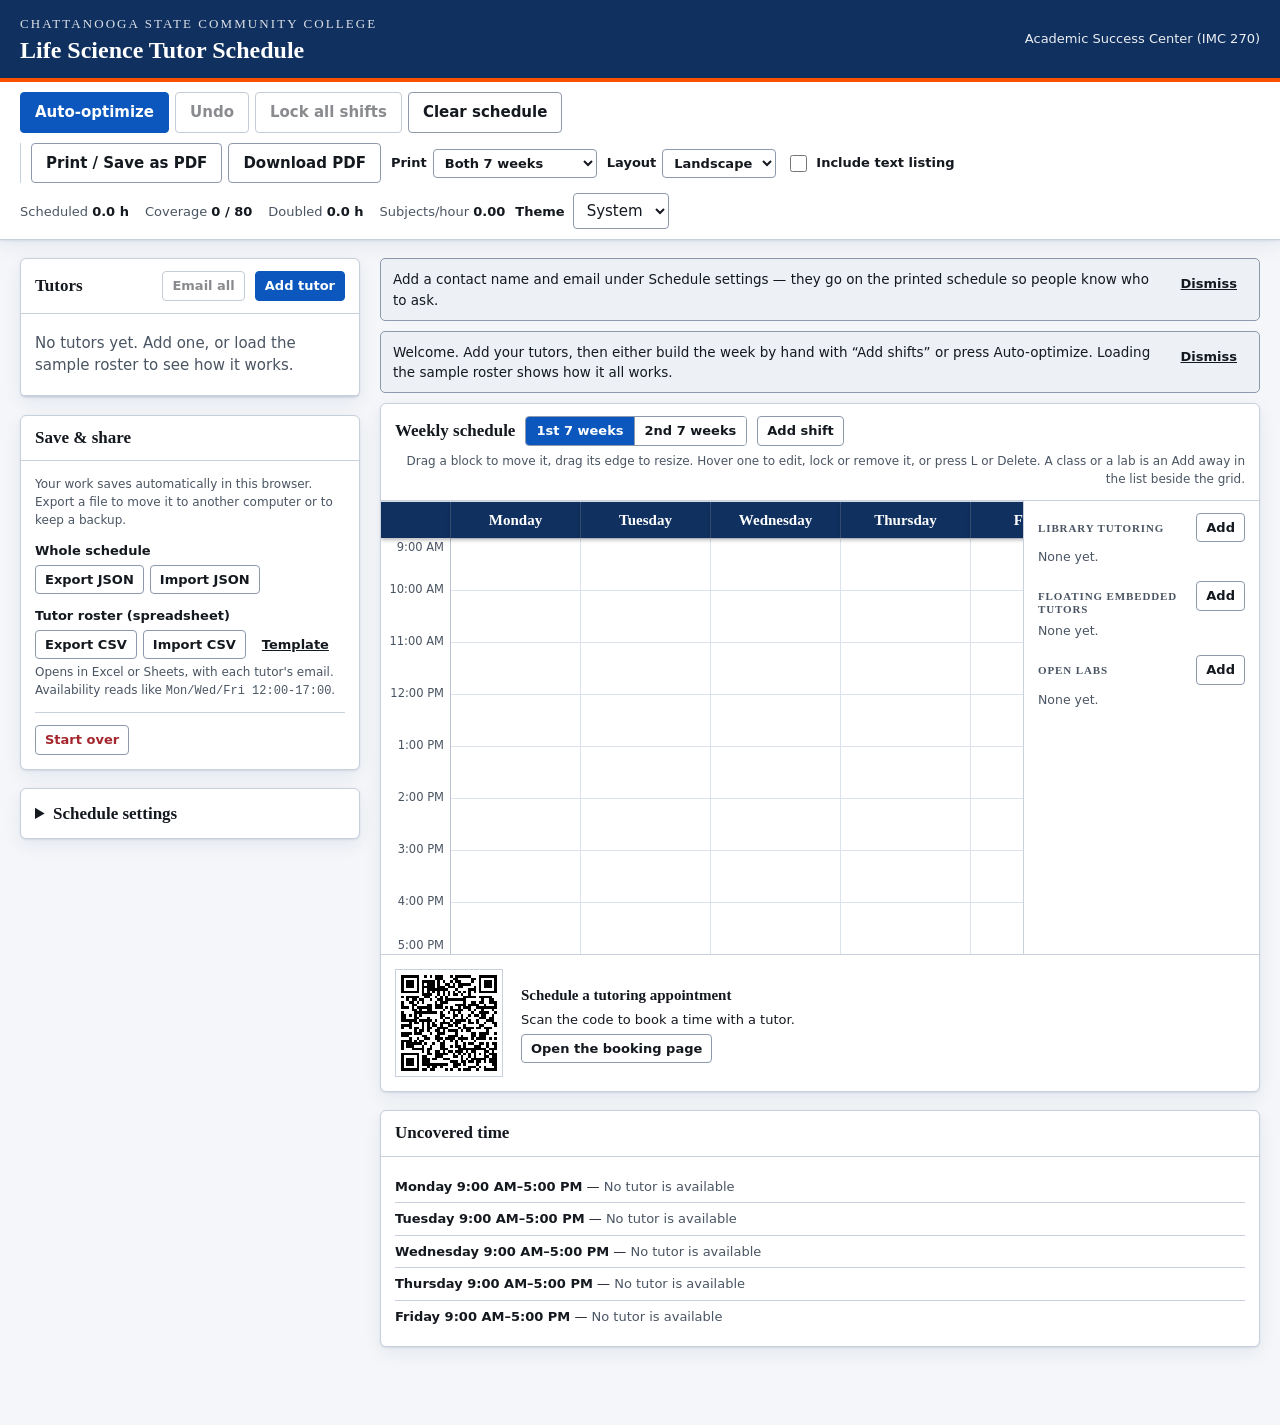
==== commit 078d4435: "Admin version (Download PDF): embedded tutors block in place of the QR code The download is what the" ====
--- a/index.html
+++ b/index.html
@@ -36,6 +36,7 @@
     </div>
 
     <div class="toolbar__group" role="group" aria-label="Print the handout">
+      <!-- The hall version (printview.js), then the admin version (pdf.js). -->
       <button type="button" class="btn" id="btn-print">Print / Save as PDF</button>
       <button type="button" class="btn" id="btn-pdf">Download PDF</button>
       <!-- Outside the settings panel, which is re-rendered from state: these sit
@@ -184,8 +185,8 @@
   </main>
 </div>
 
-<!-- Rendered from the same state, shown only on paper: a real table so the
-     PDF comes out tagged and navigable. -->
+<!-- The hall version. Rendered from the same state, shown only on paper: a
+     real table so the PDF comes out tagged and navigable. -->
 <div class="print-only" id="print-view"></div>
 
 <div id="dialog-root"></div>
--- a/assets/css/print.css
+++ b/assets/css/print.css
@@ -31,7 +31,7 @@
 html, body {
   background: #fff !important;
   color: #14181F !important;
-  font-size: 9.5pt;
+  font-size: 10.5pt;
   font-family: system-ui, -apple-system, "Segoe UI", Roboto, Arial, sans-serif;
 }
 
@@ -51,21 +51,22 @@
   padding-bottom: 6px; margin-bottom: 8px;
 }
 .pv-head__main { flex: 1 1 auto; }
+.pv-head__contact { margin-left: auto; }
 .pv-college {
-  margin: 0; font-size: 8pt; letter-spacing: .14em; text-transform: uppercase;
+  margin: 0; font-size: 8.5pt; letter-spacing: .14em; text-transform: uppercase;
   color: #10305F; font-weight: 700;
 }
 .pv-head h1 {
   margin: 1px 0 0; font-family: Georgia, "Times New Roman", serif;
-  font-size: 15pt; color: #002855;
+  font-size: 16pt; color: #002855;
 }
 .pv-term {
   margin: 2px 0 0; font-family: Georgia, "Times New Roman", serif;
-  font-size: 11pt; font-weight: 700; color: #10305F;
-}
-.pv-subtitle { margin: 1px 0 0; font-size: 9pt; color: #3A4553; }
-.pv-where { margin: 2px 0 0; font-size: 9.5pt; font-weight: 700; }
-.pv-head__contact { text-align: right; font-size: 8.5pt; line-height: 1.35; }
+  font-size: 12pt; font-weight: 700; color: #10305F;
+}
+.pv-subtitle { margin: 1px 0 0; font-size: 10pt; color: #3A4553; }
+.pv-where { margin: 2px 0 0; font-size: 10.5pt; font-weight: 700; }
+.pv-head__contact { text-align: right; font-size: 9.5pt; line-height: 1.35; }
 .pv-head__contact p { margin: 0; }
 
 /* ---- grid -------------------------------------------------------------- */
@@ -77,13 +78,13 @@
 .pv-table thead th {
   background: #10305F; color: #fff;
   font-family: Georgia, "Times New Roman", serif;
-  font-size: 10pt; padding: 3px 2px;
+  font-size: 11pt; padding: 3px 2px;
   border: 1px solid #10305F;
 }
-.pv-time-head { width: 52px; }
+.pv-time-head { width: 62px; }
 .pv-time {
-  width: 52px; text-align: right; padding: 0 4px 0 0;
-  font-size: 7.5pt; line-height: 12px; color: #3A4553; font-weight: 600;
+  width: 62px; text-align: right; padding: 0 4px 0 0;
+  font-size: 8.5pt; line-height: 13px; color: #3A4553; font-weight: 600;
   white-space: nowrap;
   vertical-align: top;
 }
@@ -104,10 +105,9 @@
 .pv-block[data-hatch="1"] {
   background-image: repeating-linear-gradient(45deg, rgba(0,0,0,.14) 0 4px, transparent 4px 9px);
 }
-.pv-block__name { display: block; font-weight: 700; font-size: 8pt; }
-.pv-block__name--small { font-size: 6.5pt; }
-.pv-block__time { display: block; font-size: 6.5pt; }
-.pv-block__subjects { display: block; font-size: 6.5pt; font-weight: 700; letter-spacing: .02em; }
+.pv-block__name { display: block; font-weight: 700; font-size: 9pt; }
+.pv-block__time { display: block; font-size: 7.5pt; }
+.pv-block__subjects { display: block; font-size: 7.5pt; font-weight: 700; letter-spacing: .02em; }
 
 /* ---- day separation ----
    A day can run several lanes wide, so the day break needs a rule that is
@@ -119,27 +119,6 @@
 .pv-table .pv-time { border-right: 2.5pt solid #10305F; }
 .pv-day-alt.pv-empty { background: #F2F6FB; }
 
-/* ---- floating embedded tutors & open labs -------------------------------
-   A footnote band, not a second table: each kind is one run of inline
-   entries, so the whole thing costs a line or two of the page-one budget. */
-
-.pv-offroom {
-  margin-top: 4px; padding: 3px 7px;
-  border: 1px solid #10305F; border-left: 4px solid #0072B2;
-  page-break-inside: avoid;
-}
-.pv-offroom__run + .pv-offroom__run { margin-top: 2px; }
-.pv-offroom h2 {
-  display: inline; font-family: Georgia, "Times New Roman", serif;
-  font-size: 8.5pt; color: #002855; margin-right: .35em;
-}
-.pv-offroom h2::after { content: ":"; }
-.pv-offroom ul {
-  display: inline; list-style: none; margin: 0; padding: 0; font-size: 7.5pt;
-}
-.pv-offroom li { display: inline; }
-.pv-offroom li + li::before { content: " · "; font-weight: 700; }
-
 /* ---- important notes --------------------------------------------------- */
 
 .pv-notes {
@@ -148,31 +127,94 @@
   page-break-inside: avoid;
 }
 .pv-notes h2 {
-  font-family: Georgia, "Times New Roman", serif; font-size: 9pt;
+  font-family: Georgia, "Times New Roman", serif; font-size: 10pt;
   margin: 0 0 1px; color: #002855;
 }
-.pv-notes p { margin: 0; font-size: 8pt; line-height: 1.3; }
-
-/* ---- footer ------------------------------------------------------------ */
+.pv-notes p { margin: 0; font-size: 9pt; line-height: 1.3; }
+
+/* In the header's empty middle, on a landscape sheet: the first thing read,
+   and no cost to the grid. printview.js only puts it here when it fits in a
+   few lines; the widths it budgets on are these. */
+.pv-head .pv-notes--head {
+  flex: 1 1 auto; margin: 0 0 2px;
+  align-self: flex-end;
+}
+.pv-head .pv-notes--head p { font-size: 8.5pt; line-height: 1.25; }
+.pv-head__main { flex: 0 0 auto; max-width: 330px; }
+.pv-head__contact { flex: 0 0 auto; max-width: 215px; }
+
+/* ---- footer ------------------------------------------------------------
+   The QR code, then the two "also find tutoring" blocks side by side --
+   library tutoring on the left, the open lab on the right -- sharing the rest
+   of the width. */
 
 .pv-foot {
-  display: flex; gap: 16px; align-items: flex-start;
-  margin-top: 5px; padding-top: 4px; border-top: 1px solid #B9C3D1;
+  display: flex; gap: 14px; align-items: stretch;
+  margin-top: 6px; padding-top: 5px; border-top: 1px solid #B9C3D1;
   page-break-inside: avoid;
 }
-.pv-qr .qr-svg { width: 58px; height: 58px; border: 1px solid #B9C3D1; }
-.pv-qr__text { font-size: 7.5pt; line-height: 1.3; max-width: 190px; }
-.pv-qr__text p { margin: 0 0 1px; }
-
-.pv-legend { flex: 1 1 auto; }
-.pv-legend h2 { font-size: 9pt; margin: 0 0 3px; font-family: Georgia, serif; }
-.pv-legend ul {
-  list-style: none; margin: 0; padding: 0;
-  display: flex; flex-wrap: wrap; gap: 2px 12px; font-size: 7.5pt;
-}
-.pv-legend li { display: flex; align-items: center; gap: 5px; }
-.pv-swatch { display: inline-block; width: 16px; height: 10px; border: 1px solid #6B7789; }
-.pv-legend__subjects { color: #3A4553; font-weight: 700; font-size: 7pt; }
+/* As tall as the blocks beside it, so it costs the grid nothing, and big
+   enough to scan from a step back down the hall. */
+.pv-qr { flex: 0 0 auto; }
+.pv-qr .qr-svg { width: 92px; height: 92px; border: 1px solid #B9C3D1; display: block; }
+.pv-qr__text {
+  flex: 0 0 auto; max-width: 190px; align-self: center;
+  font-size: 10.5pt; line-height: 1.3;
+}
+.pv-qr__text p { margin: 0 0 3px; }
+.pv-qr__text strong {
+  display: block; font-family: Georgia, "Times New Roman", serif;
+  font-size: 13pt; line-height: 1.15; color: #002855;
+}
+
+.pv-spot {
+  flex: 1 1 0; min-width: 0;
+  border: 1.5px solid #10305F; border-radius: 3px; overflow: hidden;
+  background: #fff;
+}
+/* The same navy band the day headings wear, so each block reads as part of
+   the schedule; the place is on the right of it. */
+.pv-spot h2 {
+  display: flex; justify-content: space-between; align-items: baseline; gap: 8px;
+  margin: 0; padding: 3px 8px;
+  background: #10305F; color: #fff;
+  font-family: Georgia, "Times New Roman", serif; font-size: 11.5pt;
+}
+.pv-spot__room {
+  font-family: system-ui, -apple-system, "Segoe UI", Roboto, Arial, sans-serif;
+  font-size: 9.5pt; font-weight: 700; color: #FFD8C2;
+}
+.pv-spot__only {
+  margin: 0; padding: 2px 8px;
+  background: #FFF1E8; border-bottom: 1px solid #F3C9B0;
+  font-size: 9pt; font-weight: 700; color: #8A2E00;
+}
+/* Days and times stay on one line and take only the width they need; the
+   names get the rest. */
+.pv-spot__list {
+  border-collapse: collapse; margin: 3px 8px 4px; width: calc(100% - 16px);
+  font-size: 9.5pt;
+}
+.pv-spot__list th, .pv-spot__list td { padding: 1px 10px 1px 0; text-align: left; vertical-align: top; }
+.pv-spot__list th { font-weight: 700; white-space: nowrap; width: 1%; }
+.pv-spot__list td.pv-nowrap { width: 1%; }
+/* A portrait sheet is narrow: the QR caption gives the blocks some of its
+   width, so a day, a time and a name still fit on one row. */
+.pv-portrait .pv-qr__text { max-width: 125px; font-size: 9.5pt; }
+.pv-portrait .pv-qr__text strong { font-size: 11.5pt; }
+.pv-portrait .pv-qr .qr-svg { width: 84px; height: 84px; }
+.pv-portrait .pv-spot__list { font-size: 9pt; }
+.pv-portrait .pv-spot__list th, .pv-portrait .pv-spot__list td { padding-right: 7px; }
+.pv-portrait .pv-foot { gap: 10px; }
+.pv-spot__list td:last-child { font-weight: 700; padding-right: 0; }
+.pv-spot__where { font-weight: 400; color: #3A4553; }
+
+/* Each 7 weeks starts a sheet of its own, with the inset the print root only
+   gives the first page. */
+.pv-period + .pv-period {
+  padding-top: 0.4in;
+  page-break-before: always;
+}
 
 /* ---- coverage by class -------------------------------------------------
    Page one over again on a sheet of its own, with the week read the other way
@@ -187,7 +229,7 @@
 }
 /* A class block carries a short code rather than a name, so the tutors under
    it are what the width is actually spent on. */
-.pv-block__who { display: block; font-size: 6.5pt; line-height: 1.15; }
+.pv-block__who { display: block; font-size: 7.5pt; line-height: 1.15; }
 /* Where the tutors change inside a class block: a faint rule at that hour, and
    the new stretch's hours and names under it. */
 /* Exactly as tall as the rows the block spans (set in printview.js), so its
@@ -200,44 +242,9 @@
 .pv-seg { position: absolute; left: 0; right: 0; overflow: hidden; }
 .pv-seg > .pv-block__who {
   display: -webkit-box; -webkit-box-orient: vertical; overflow: hidden;
-  line-height: 10px;
-}
-.pv-seg > .pv-block__time { line-height: 10px; }
-.pv-seg--after { border-top: 1px solid rgba(20, 24, 31, .22); padding-top: 1px; }
-
-/* ---- text listing ------------------------------------------------------ */
-
-/* Each 7 weeks starts a sheet of its own, with the inset the print root only
-   gives the first page. */
-.pv-period + .pv-period {
-  padding-top: 0.4in;
-  page-break-before: always;
-}
-
-.pv-coverage {
-  /* The page inset above is the print root's padding, which lands once at the
-     top of page one; this page is its own sheet and needs its own. */
-  padding-top: 0.4in;
-  page-break-before: always;
-}
-/* A class block carries a short code rather than a name, so the tutors under
-   it are what the width is actually spent on. */
-.pv-block__who { display: block; font-size: 6.5pt; line-height: 1.15; }
-/* Where the tutors change inside a class block: a faint rule at that hour, and
-   the new stretch's hours and names under it. */
-/* Exactly as tall as the rows the block spans (set in printview.js), so its
-   text can never stretch them: the grid stays to scale. */
-.pv-run { position: relative; overflow: hidden; }
-.pv-nowrap { white-space: nowrap; }
-/* A stretch is boxed to its own hours. printview.js has already worked out
-   how many whole lines of names fit alongside the class code and the time,
-   and the names are clamped to that. */
-.pv-seg { position: absolute; left: 0; right: 0; overflow: hidden; }
-.pv-seg > .pv-block__who {
-  display: -webkit-box; -webkit-box-orient: vertical; overflow: hidden;
-  line-height: 10px;
-}
-.pv-seg > .pv-block__time { line-height: 10px; }
+  line-height: 12px;
+}
+.pv-seg > .pv-block__time { line-height: 12px; }
 .pv-seg--after { border-top: 1px solid rgba(20, 24, 31, .22); padding-top: 1px; }
 
 /* ---- text listing ------------------------------------------------------ */
@@ -257,20 +264,20 @@
   padding-bottom: 0.4in;
   -webkit-box-decoration-break: clone;
   box-decoration-break: clone;
-  font-size: 9pt;
+  font-size: 10pt;
   column-count: 2;
   column-gap: 26px;
   column-fill: balance;
 }
 .pv-listing h2 {
-  font-family: Georgia, serif; font-size: 13pt; color: #002855; margin: 0 0 6px;
+  font-family: Georgia, serif; font-size: 14pt; color: #002855; margin: 0 0 6px;
   column-span: all;
 }
 .pv-listing__day {
   break-inside: avoid; page-break-inside: avoid;
 }
 .pv-listing h3 {
-  font-family: Georgia, serif; font-size: 10.5pt; margin: 8px 0 2px;
+  font-family: Georgia, serif; font-size: 11.5pt; margin: 8px 0 2px;
   border-bottom: 1px solid #B9C3D1;
 }
 .pv-listing__day:first-child h3 { margin-top: 0; }
